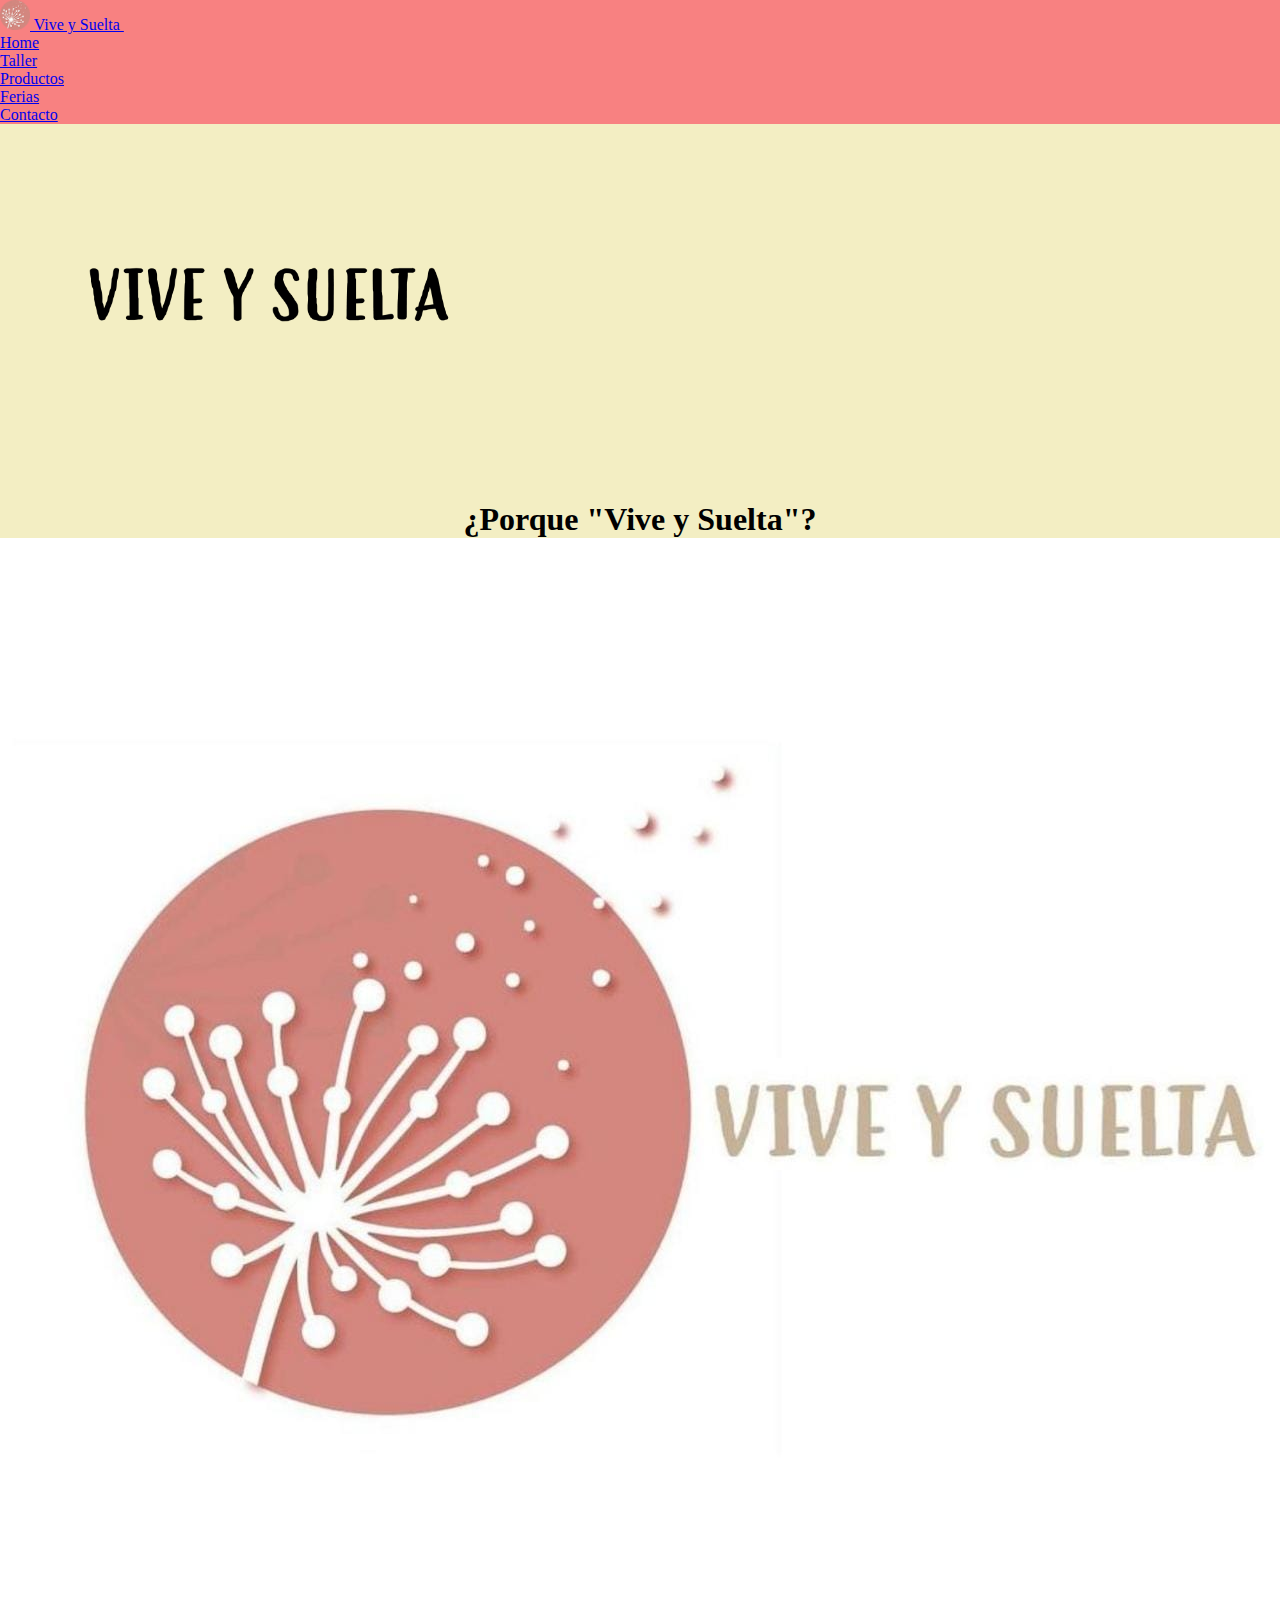
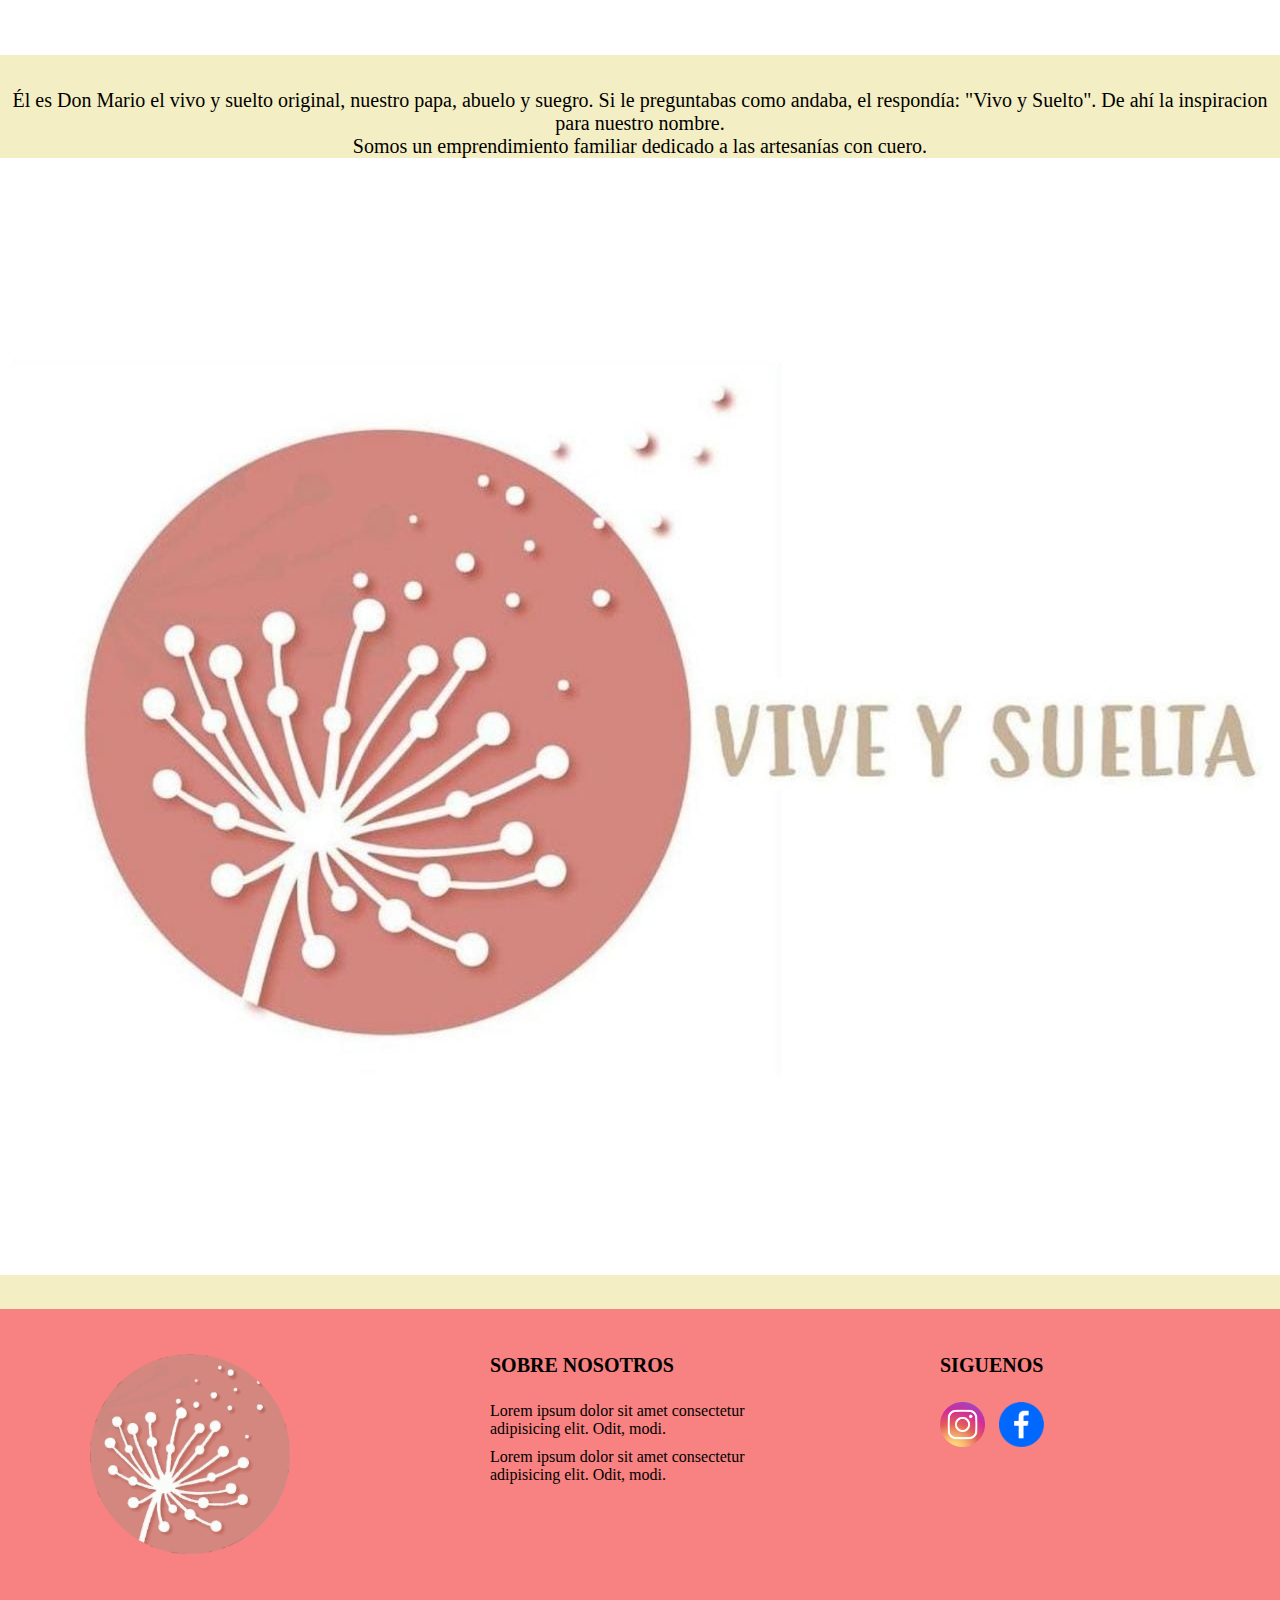
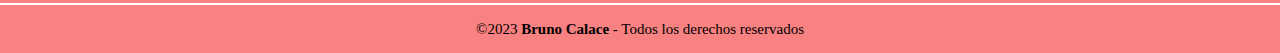
==== index.html @ e3f23373 "responsiveFerias mejorado" ====
<!DOCTYPE html>
<html lang="en">
  <head>
    <meta charset="UTF-8">
    <meta http-equiv="X-UA-Compatible" content="IE=edge">
    <meta name="viewport" content="width=device-width, initial-scale=1.0">
    <title>Vive y Suelta</title>
    <link rel="shortcut icon" href="./images/favicon.png" type="image/x-icon">
        
    <!-- CSS -->
    <link rel="stylesheet" href="./css/reset.css">
    <link rel="stylesheet" href="./css/style.css">
        
    <!-- BOOTSTRAP -->
    <link href="https://cdn.jsdelivr.net/npm/bootstrap@5.3.0-alpha1/dist/css/bootstrap.min.css" rel="stylesheet" integrity="sha384-GLhlTQ8iRABdZLl6O3oVMWSktQOp6b7In1Zl3/Jr59b6EGGoI1aFkw7cmDA6j6gD" crossorigin="anonymous">
        
    <!-- FONTS -->
    <link rel="preconnect" href="https://fonts.googleapis.com">
    <link rel="preconnect" href="https://fonts.gstatic.com" crossorigin>
    <link href="https://fonts.googleapis.com/css2?family=Lato&display=swap" rel="stylesheet">

    <link rel="preconnect" href="https://fonts.googleapis.com">
    <link rel="preconnect" href="https://fonts.gstatic.com" crossorigin>
    <link href="https://fonts.googleapis.com/css2?family=Lato&family=Merriweather:wght@300;400&display=swap" rel="stylesheet">
  </head>

   <body>
    <nav class="navbar navbar-expand-lg bg-propio">
      <div class="container-fluid">
        <a class="navbar-brand" href="./index.html">
          <img src="./images/favicon.png" width="30px" alt="Logo">
          Vive y Suelta
        </a>
        <button class="navbar-toggler" type="button" data-bs-toggle="collapse" data-bs-target="#navbarNav" aria-controls="navbarNav" aria-expanded="false" aria-label="Toggle navigation">
        <span class="navbar-toggler-icon"></span>
        </button>
        <div class="collapse navbar-collapse" id="navbarNav">
          <ul class="navbar-nav">
            <li class="nav-item">
              <a class="nav-link active" aria-current="page" href="./index.html">Home</a>
            </li>
            <li class="nav-item">
              <a class="nav-link" href="./pages/taller.html">Taller</a>
            </li>
            <li class="nav-item">
              <a class="nav-link" href="./pages/productos.html">Productos</a>
            </li>
            <li class="nav-item">
              <a class="nav-link" href="./pages/ferias.html">Ferias</a>
            </li>
            <li class="nav-item">
              <a class="nav-link" href="./pages/contacto.html">Contacto</a>
            </li>
          </ul>
        </div>
      </div>
    </nav>
    
    <img class="bannerLogo" src="./images/negro mayuscula-03.png" alt="Logo">

    <div class="container-fluid mt-3">
      <div class="row">
        <div class="col-lg-12 px-5">
          <h1>¿Porque "Vive y Suelta"?</h1>
        </div>
      </div>
    </div>

    <div class="container-fluid mt-3">
      <div class="row">
        <div class="col px-5">
          <img class="img-home" src="./images/logo.jfif" alt="Foto" width="100%">
        </div>
        <div class="col-lg-8 px-5">
          <p class="text-home">Él es Don Mario el vivo y suelto original, nuestro papa, abuelo y suegro. Si le preguntabas como andaba, el respondía: "Vivo y Suelto". De ahí la inspiracion para nuestro nombre.</p>
        </div>
      </div>
    </div>

    <div class="container-fluid mt-3">
      <div class="row">
        <div class="col-lg-8 px-5">
          <p class="text-home">Somos un emprendimiento familiar dedicado a las artesanías con cuero.</p>
        </div>  
        <div class="col px-5">
          <img class="img-home" src="./images/logo.jfif" alt="Foto" width="100%">
        </div>
      </div>
    </div>

    <footer class="siteFooter bg-propio">
        <div class="grupo1">
            <div class="box">
                <figure>
                    <a href="./index.html">
                        <img src="./images/favicon.png" alt="Logo de Vive y Suelta">
                    </a>
                </figure>
            </div>
            <div class="box">
                <h2>SOBRE NOSOTROS</h2>
                <p>Lorem ipsum dolor sit amet consectetur adipisicing elit. Odit, modi.</p>
                <p>Lorem ipsum dolor sit amet consectetur adipisicing elit. Odit, modi.</p>
            </div>
            <div class="box">
                <h2>SIGUENOS</h2>
                <div class="redes">
                    <a href="https://www.instagram.com/viveysuelta/" target="_blank"><img src="./images/insta.png" alt="instagram"></a>
                    <a href="https://www.facebook.com/viveysuelta" target="_blank"><img src="./images/face.png" alt="facebook"></a>
                </div>
            </div>
        </div>
        <div class="grupo2">
            <small>©2023 <b>Bruno Calace</b> - Todos los derechos reservados</small>
        </div>
    </footer>

    <script src="https://cdn.jsdelivr.net/npm/bootstrap@5.3.0-alpha1/dist/js/bootstrap.bundle.min.js" integrity="sha384-w76AqPfDkMBDXo30jS1Sgez6pr3x5MlQ1ZAGC+nuZB+EYdgRZgiwxhTBTkF7CXvN" crossorigin="anonymous"></script>    
  </body>
    
</html>
---- css/style.css ----
body {
    background-color: rgb(243,238,195) !important;
}

/*NAVBAR*/
.bg-propio {
    background-color: rgb(248,129,129);
}

/*FOOTER*/
.siteFooter {
    width: 100%;
}

.siteFooter .grupo1 {
    width: 100%;
    max-width: 1200px;
    margin: auto;
    display: grid;
    grid-template-columns: repeat(3, 1fr);
    grid-gap:150px;
    padding: 45px 0px;
}

.siteFooter .grupo1 .box figure {
    width: 100%;
    height: 100%;
    display: flex;
    justify-content: center;
    align-items: center;
}

.siteFooter .grupo1 .box figure img {
    width: 200px;
}

.siteFooter .grupo1 .box h2 {
    color: black;
    margin-bottom: 25px;
    font-size: 20px;
}

.siteFooter .grupo1 .box p {
    color: black;
    margin-bottom: 10px;
}

.siteFooter .grupo1 .redes a img {
    display: inline-block;
    text-decoration: none;
    width: 45px;
    height: 45px;
    line-height: 45px;
    margin-right: 10px;
}

.siteFooter .grupo2 {
    background-color: rgb(248,129,129);
    border-top: 2px solid white;
    padding: 15px 10px;
    text-align: center;
    color: black;
}

.siteFooter .grupo2 small{
    font-size: 15px;
}

/*Carousel*/
.carousel-inner {
    max-width: 100%;
    max-height: 500px;
}

/*HOME*/
.bannerLogo {
    width: 50%;
}

h1 {
    text-align: center;
}
.row {
    align-items: center;
}

.img-home {
    padding-bottom: 30px;
}

.text-home {
    text-align: center;
    font-size: 20px;
}

/*Taller*/
.container h2 {
    margin-top: 45px;
    text-align: center;
    text-decoration: underline;
}

.container p {
    font-size: 20px;
    margin-bottom: 45px;
}

/*Productos*/
.accordion-button {
    background-color: rgb(248,129,129) !important;
    width: 90% !important;
    margin: auto;
}

.accordion-item {
    background-color: rgb(243,238,195) !important;
}

.accordion-body .accordion-group  {
    width: 90%;
    max-width: 1200px;
    margin: auto;
    display: grid;
    grid-template-columns: repeat(3, 1fr);
}

.accordion-body .box figure {
    width: 100%;
    height: 100%;
    display: flex;
    justify-content: center;
    align-items: center;
}

.accordion-body .box figure img {
    width: 90%;
}

/*FERIAS*/

.siteFerias .feriasGroup  {
    width: 100%;
    max-width: 1200px;
    margin: auto;
    display: grid;
    grid-template-columns: repeat(3, 1fr);
}

.siteFerias .box figure {
    width: 100%;
}

.siteFerias .box figure ul li p {
    margin: auto;
}

.siteFerias .box figure ul li iframe {
    margin: auto;
}

.accordionFerias {
    width: 100%;
    margin: auto;
}

.feriasList {
    list-style: none;
}

.feriasGroup .box ul li p {
    text-align: center;
}

/*CONTACTO*/
.siteContacto {
    margin-top: 45px;
    margin-bottom: 45px;
    justify-content: center;
    align-items: center;
}

.form-control {
    border: 1px solid black !important;
}

.emailButton {
    padding: 5px 5px;
    border: 1px solid black;
    margin-top: 15px;
}

.contactoList {
    list-style: none;
    padding-right: 35px;
}

/*MEDIA QUERIES*/

@media screen and (max-width:992px) {
    .accordion-body .accordion-group {
        width: 90%;
        grid-template-columns: repeat(2, 1fr);
    }

    .accordion-body .accordion-group .box {
        margin: auto;
        width: 80%;
    }

    .siteFerias .feriasGroup{
        grid-template-columns: repeat(2, 1fr);
        width: 100%;
    }

    .siteFerias .feriasGroup .accordionFerias {
        margin: auto;
        width: 100%;
    }
}

@media screen and (max-width:768px){
    .siteFooter .grupo1 {
        width: 90%;
        grid-template-columns: repeat(1, 1fr);
    }

    .accordion-body .accordion-group .box {
        margin: auto;
        width: 80%;
    }

    .accordion-body .accordion-group {
        width: 90%;
        grid-template-columns: repeat(1, 1fr);
    }

    .siteFerias .feriasGroup {
        width: 100%;
        grid-template-columns: repeat(1, 1fr);
    }

    .siteFerias .feriasGroup .accordionFerias {
        width: 100%;
        margin: auto;
       
    }
}

@media screen and (max-width:576px){
    .siteFooter .grupo1 {
        width: 90%;
        grid-template-columns: repeat(1, 1fr);
    }

    .accordion-body .accordion-group .box {
        margin: auto;
        width: 80%;
    }

    .accordion-body .accordion-group {
        width: 90%;
        grid-template-columns: repeat(1, 1fr);
    }
    
    .siteFerias .feriasGroup {
        width: 100%;
        grid-template-columns: repeat(1, 1fr);
    }

    .siteFerias .feriasGroup .accordionFerias {
        margin: auto;
        width: 100%;
    }

    .feriasList iframe {
        width: 100%;
        margin: auto;
    }
}
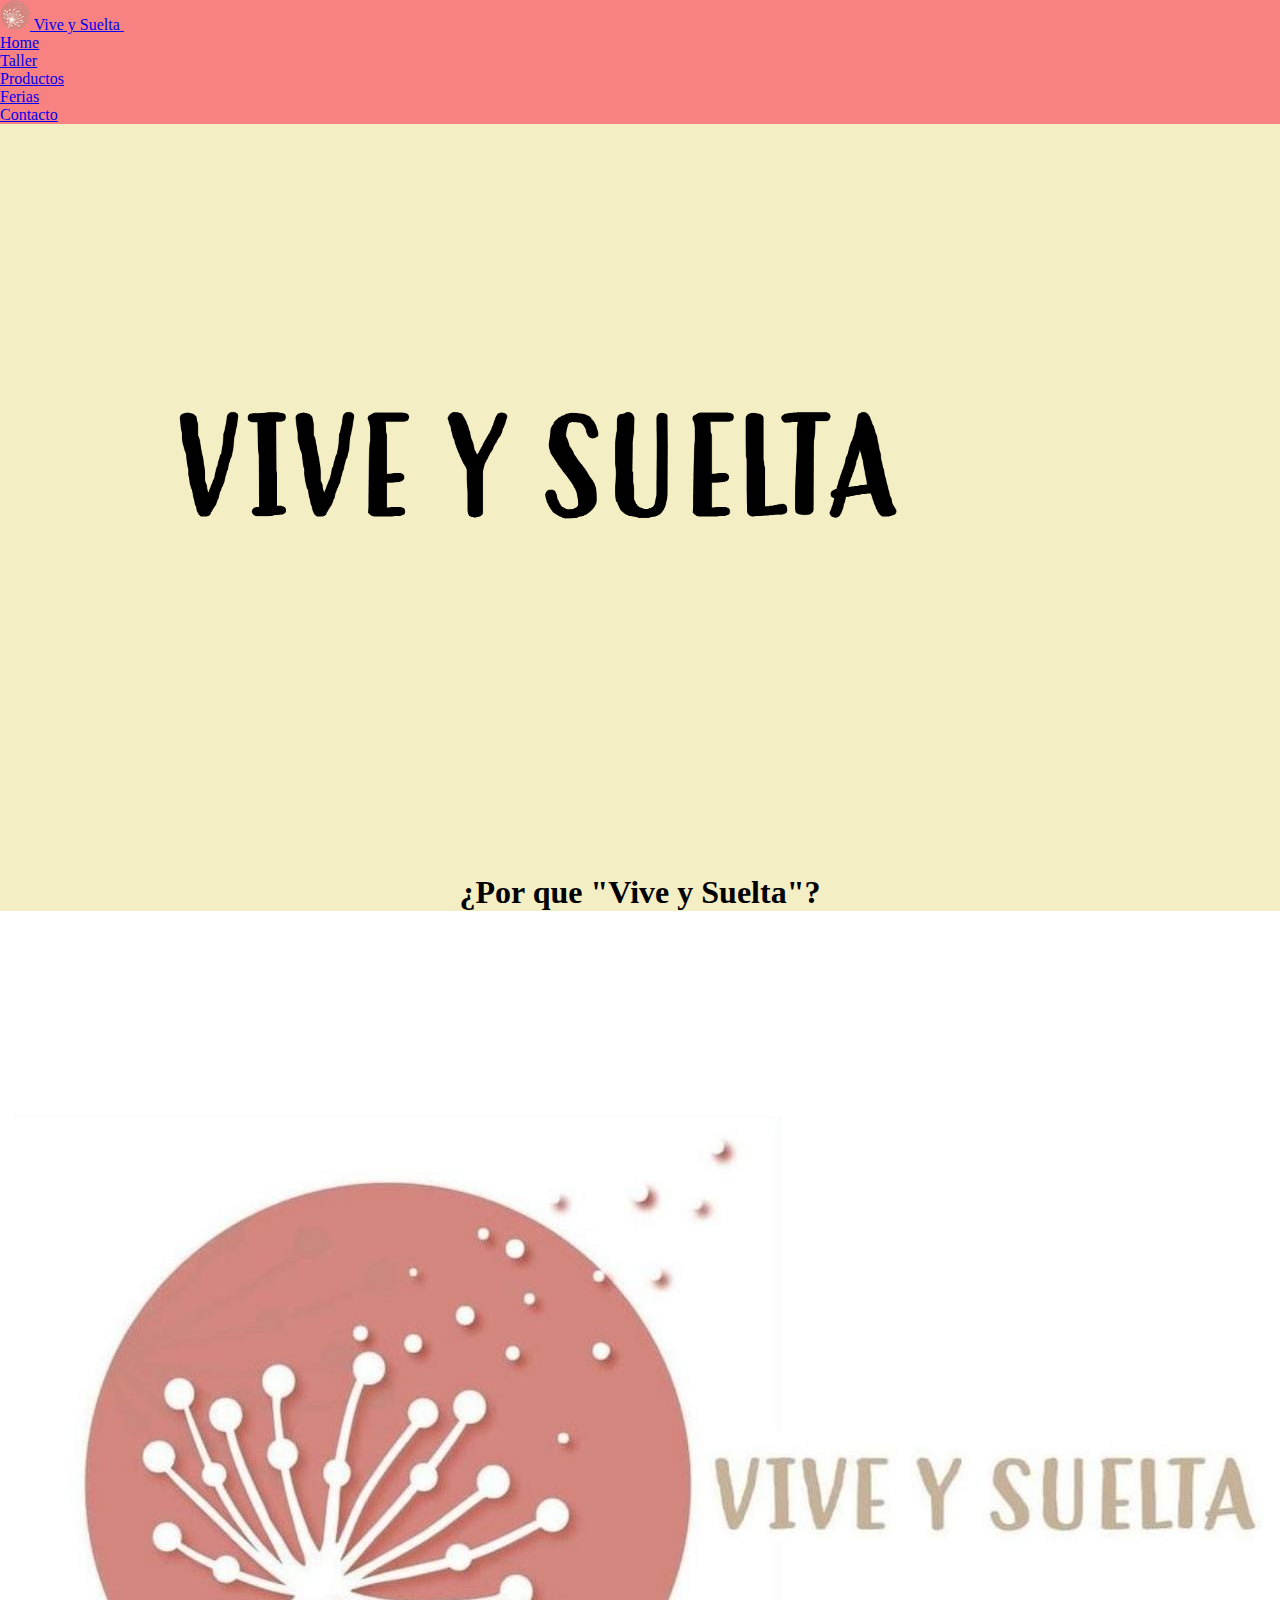
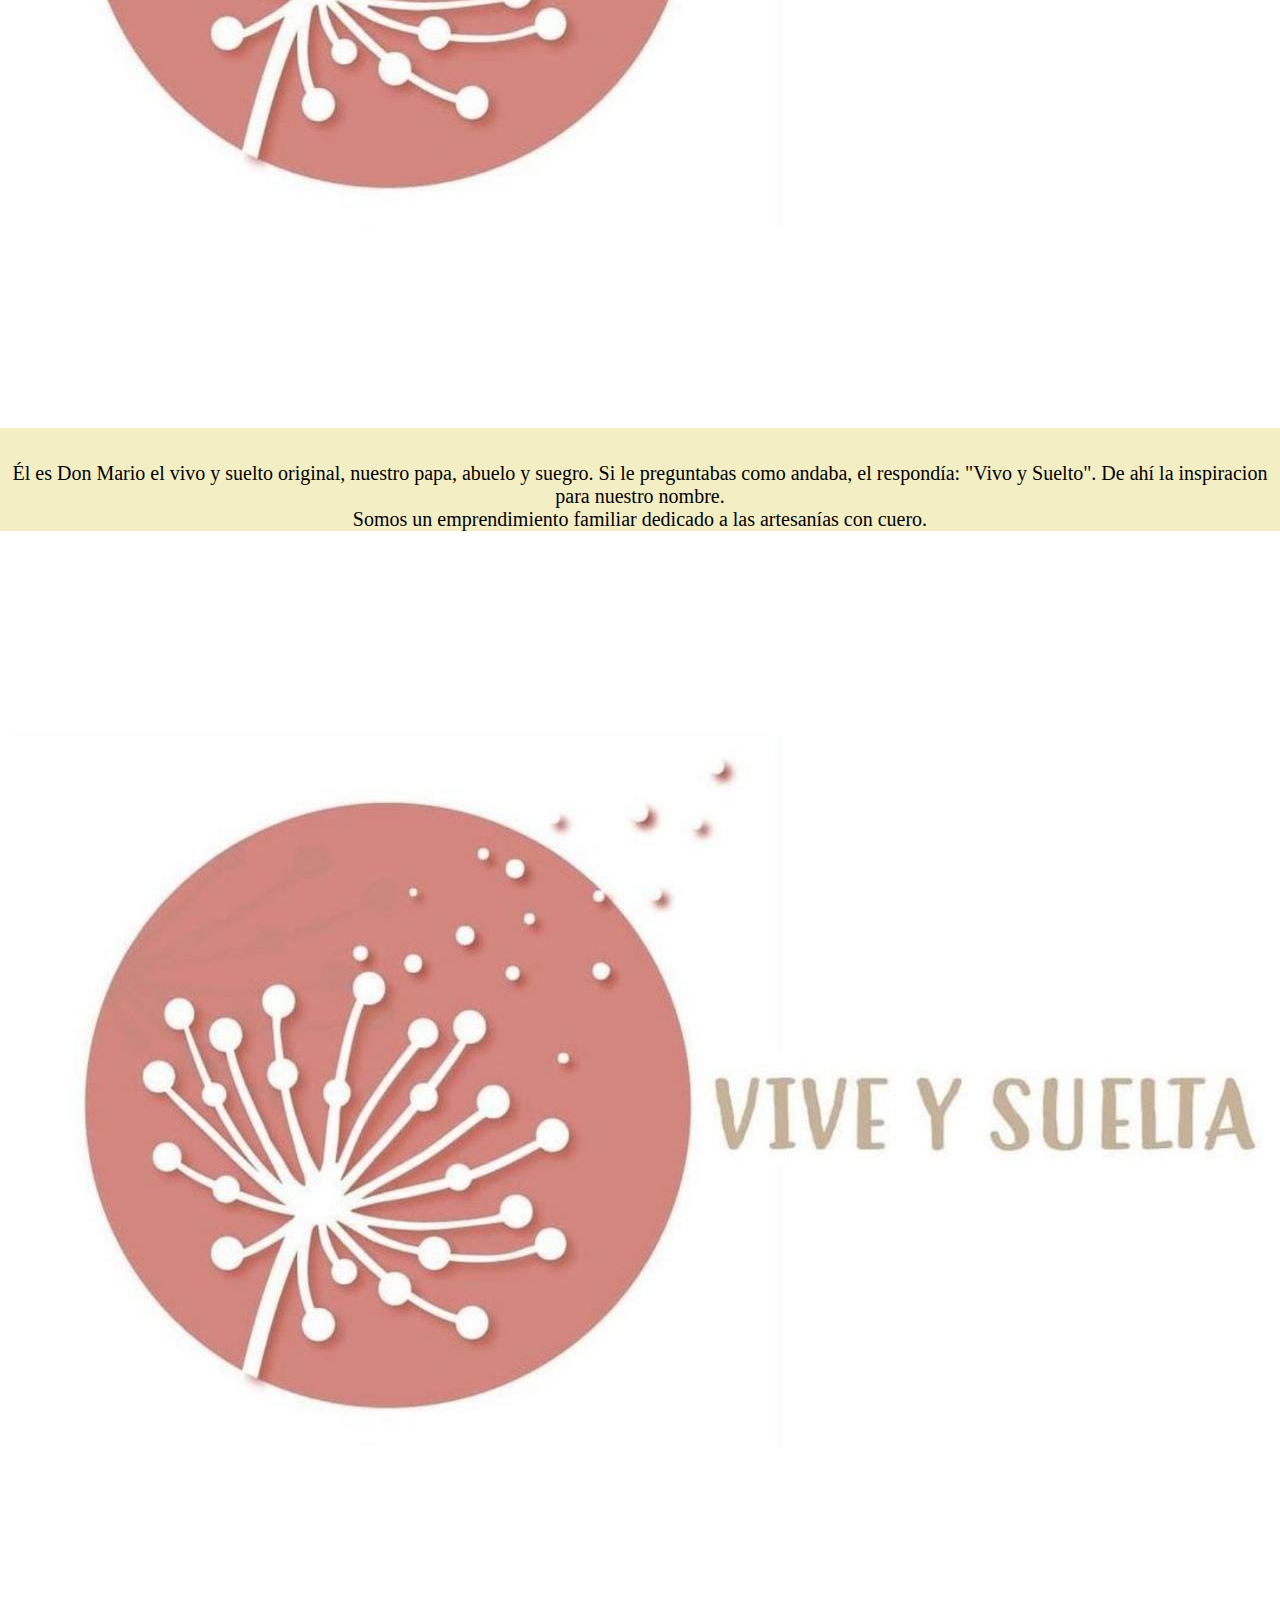
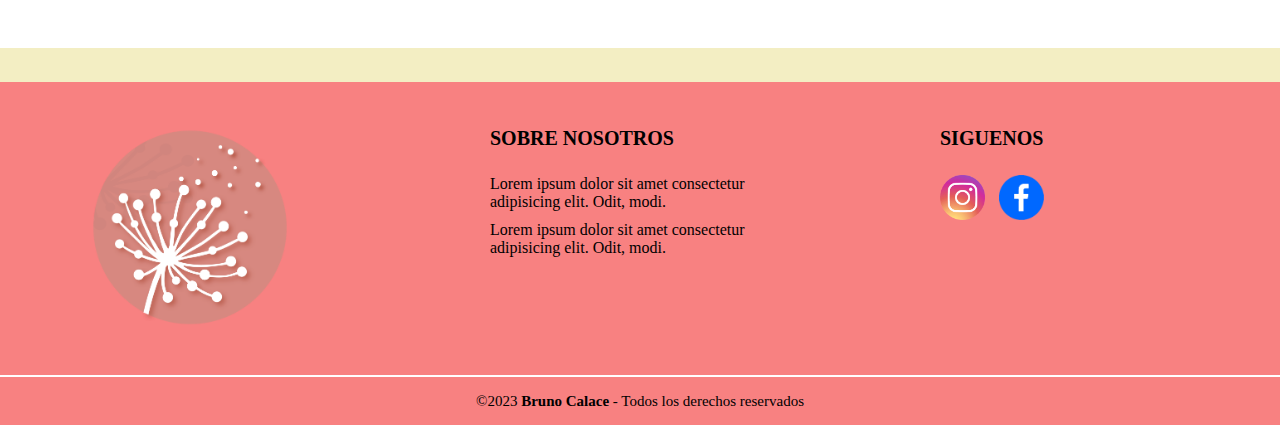
==== commit fee95036: "Pasaje a SASS" ====
--- a/index.html
+++ b/index.html
@@ -9,7 +9,7 @@
         
     <!-- CSS -->
     <link rel="stylesheet" href="./css/reset.css">
-    <link rel="stylesheet" href="./css/style.css">
+    <link rel="stylesheet" href="./sass/main.css">
         
     <!-- BOOTSTRAP -->
     <link href="https://cdn.jsdelivr.net/npm/bootstrap@5.3.0-alpha1/dist/css/bootstrap.min.css" rel="stylesheet" integrity="sha384-GLhlTQ8iRABdZLl6O3oVMWSktQOp6b7In1Zl3/Jr59b6EGGoI1aFkw7cmDA6j6gD" crossorigin="anonymous">
@@ -61,7 +61,7 @@
     <div class="container-fluid mt-3">
       <div class="row">
         <div class="col-lg-12 px-5">
-          <h1>¿Porque "Vive y Suelta"?</h1>
+          <h1>¿Por que "Vive y Suelta"?</h1>
         </div>
       </div>
     </div>
--- a/sass/main.css
+++ b/sass/main.css
@@ -0,0 +1,198 @@
+body {
+  background-color: rgb(243, 238, 195) !important;
+}
+
+/*NAVBAR*/
+.bg-propio {
+  background-color: rgb(248, 129, 129);
+}
+
+/*FOOTER*/
+.siteFooter {
+  width: 100%;
+}
+.siteFooter .grupo1 {
+  width: 100%;
+  max-width: 1200px;
+  margin: auto;
+  display: grid;
+  grid-template-columns: repeat(3, 1fr);
+  grid-gap: 150px;
+  padding: 45px 0px;
+}
+.siteFooter .grupo1 .box figure {
+  width: 100%;
+  height: 100%;
+  display: flex;
+  justify-content: center;
+  align-items: center;
+}
+.siteFooter .grupo1 .box figure img {
+  width: 200px;
+}
+.siteFooter .grupo1 .box h2 {
+  color: black;
+  margin-bottom: 25px;
+  font-size: 20px;
+}
+.siteFooter .grupo1 .box p {
+  color: black;
+  margin-bottom: 10px;
+}
+.siteFooter .grupo1 .redes a img {
+  display: inline-block;
+  text-decoration: none;
+  width: 45px;
+  height: 45px;
+  line-height: 45px;
+  margin-right: 10px;
+}
+.siteFooter .grupo2 {
+  background-color: rgb(248, 129, 129);
+  border-top: 2px solid white;
+  padding: 15px 10px;
+  text-align: center;
+  color: black;
+}
+.siteFooter .grupo2 small {
+  font-size: 15px;
+}
+
+/*Carousel*/
+.carousel-inner {
+  max-width: 100%;
+  max-height: 500px;
+}
+
+/*HOME*/
+.bannerLogo {
+  width: 100%;
+}
+
+h1 {
+  text-align: center;
+}
+
+.row {
+  align-items: center;
+}
+.row .img-home {
+  padding-bottom: 30px;
+}
+.row .text-home {
+  text-align: center;
+  font-size: 20px;
+}
+
+/*Taller*/
+.container h2 {
+  margin-top: 45px;
+  text-align: center;
+  text-decoration: underline;
+}
+.container p {
+  font-size: 20px;
+  margin-bottom: 45px;
+}
+
+/*Productos*/
+.accordion-item {
+  background-color: rgb(243, 238, 195) !important;
+}
+.accordion-item .accordion-header .accordion-button {
+  background-color: rgb(248, 129, 129) !important;
+  width: 90% !important;
+  margin: auto;
+}
+.accordion-item .accordion-body .accordion-group {
+  width: 90%;
+  height: auto;
+  padding: 10px;
+  display: flex;
+  gap: 20px;
+  margin: auto;
+  flex-flow: row wrap;
+  justify-content: center;
+  align-items: center;
+  align-content: center;
+}
+.accordion-item .accordion-body .flex-item img {
+  width: 100%;
+  height: auto;
+  max-width: 200px;
+  margin: auto;
+}
+
+/*FERIAS*/
+.siteFerias .feriasGroup {
+  width: 100%;
+  max-width: 1200px;
+  margin: auto;
+  display: grid;
+  grid-template-columns: repeat(3, 1fr);
+  justify-content: center;
+  align-content: center;
+  align-items: center;
+}
+.siteFerias .feriasGroup .feriasList {
+  list-style: none;
+}
+
+/*CONTACTO*/
+.siteContacto {
+  margin-top: 45px;
+  margin-bottom: 45px;
+  justify-content: center;
+  align-items: center;
+}
+.siteContacto .col-lg-6 .contactoRow .form-control {
+  border: 1px solid black !important;
+}
+.siteContacto .col-lg-6 .contactoRow .emailButton {
+  padding: 5px 5px;
+  border: 1px solid black;
+  margin-top: 15px;
+}
+.siteContacto .col-lg-6 ul .contactoList {
+  list-style: none;
+  padding-right: 35px;
+}
+
+/*MEDIA QUERIES*/
+@media screen and (max-width: 992px) {
+  .siteFerias .feriasGroup {
+    grid-template-columns: repeat(2, 1fr);
+    width: 100%;
+    justify-content: center;
+    align-content: center;
+    align-items: center;
+  }
+}
+@media screen and (max-width: 768px) {
+  .siteFooter .grupo1 {
+    width: 90%;
+    grid-template-columns: repeat(1, 1fr);
+  }
+  .siteFerias .feriasGroup {
+    width: 90%;
+    grid-template-columns: repeat(1, 1fr);
+    margin: auto;
+    justify-content: center;
+    align-content: center;
+    align-items: center;
+  }
+}
+@media screen and (max-width: 576px) {
+  .siteFooter .grupo1 {
+    width: 90%;
+    grid-template-columns: repeat(1, 1fr);
+  }
+  .siteFerias .feriasGroup {
+    width: 90%;
+    grid-template-columns: repeat(1, 1fr);
+    margin: auto;
+    justify-content: center;
+    align-content: center;
+    align-items: center;
+  }
+}/*# sourceMappingURL=main.css.map */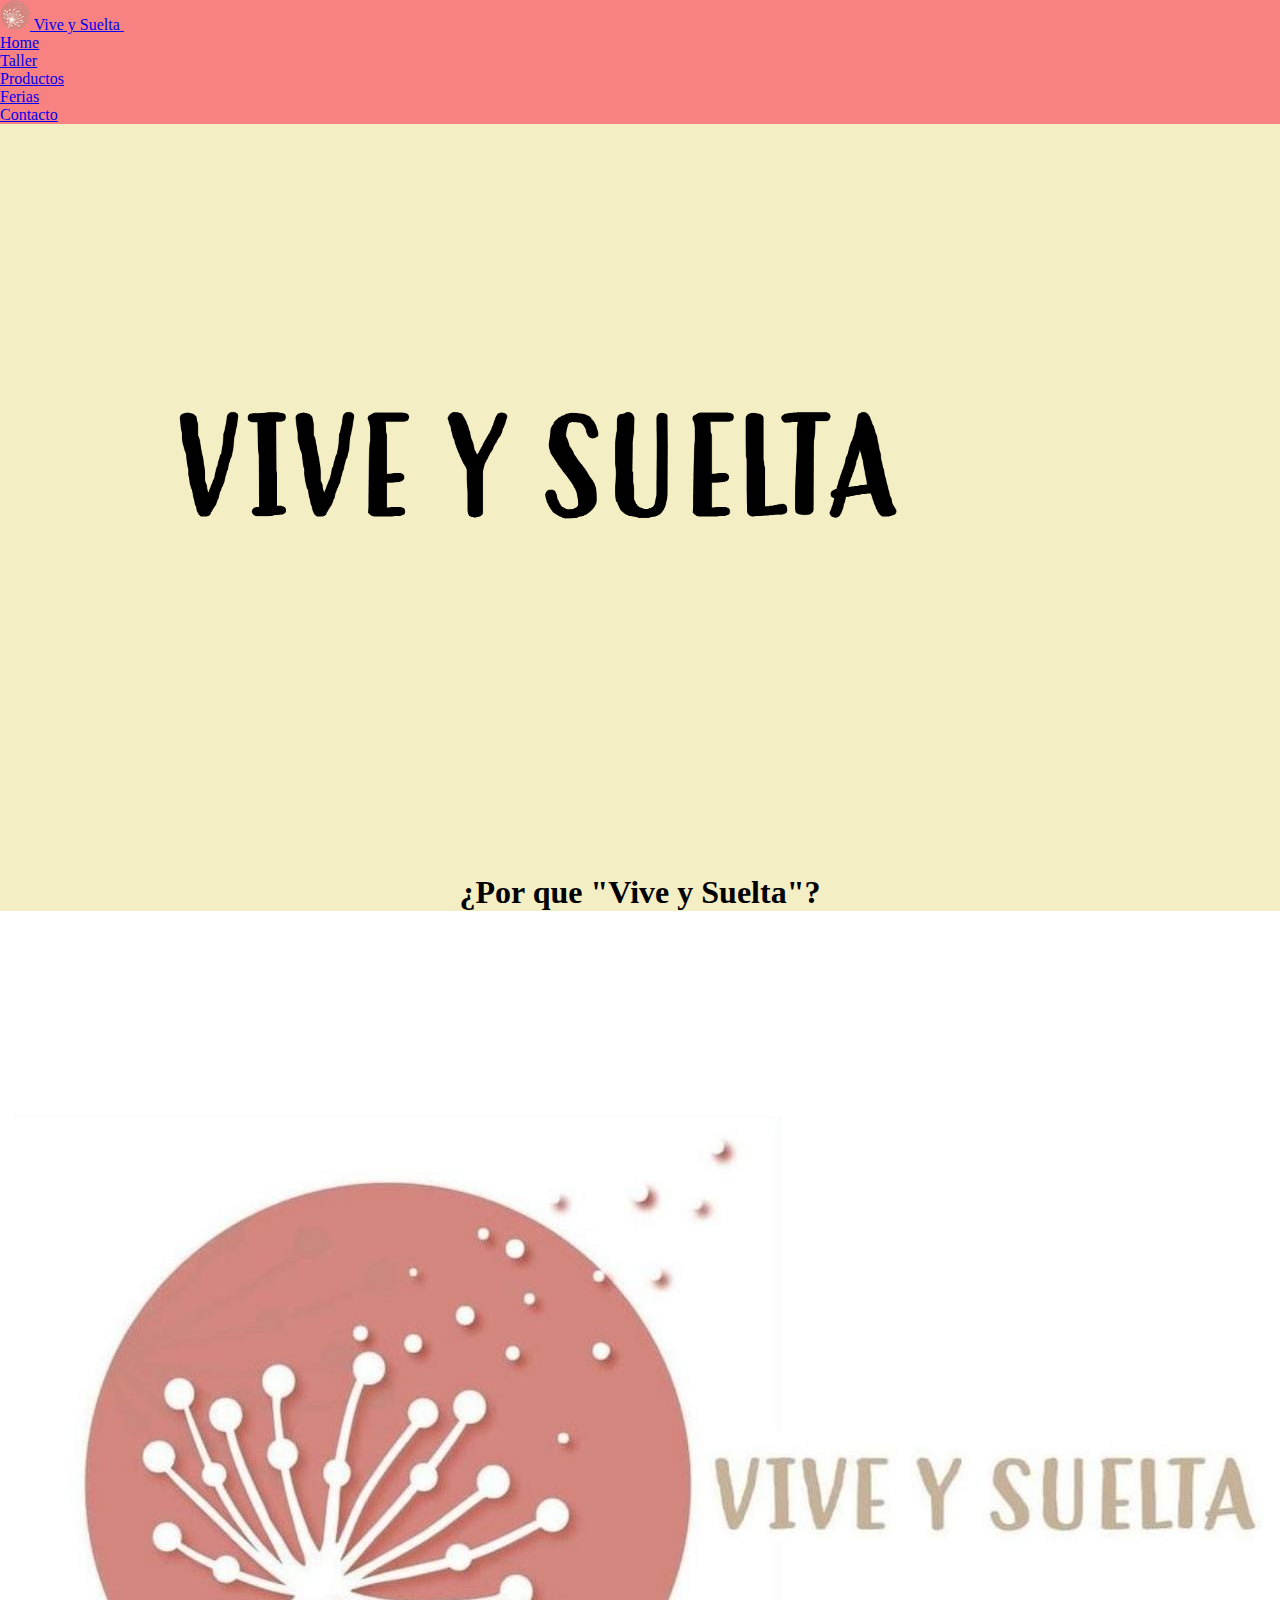
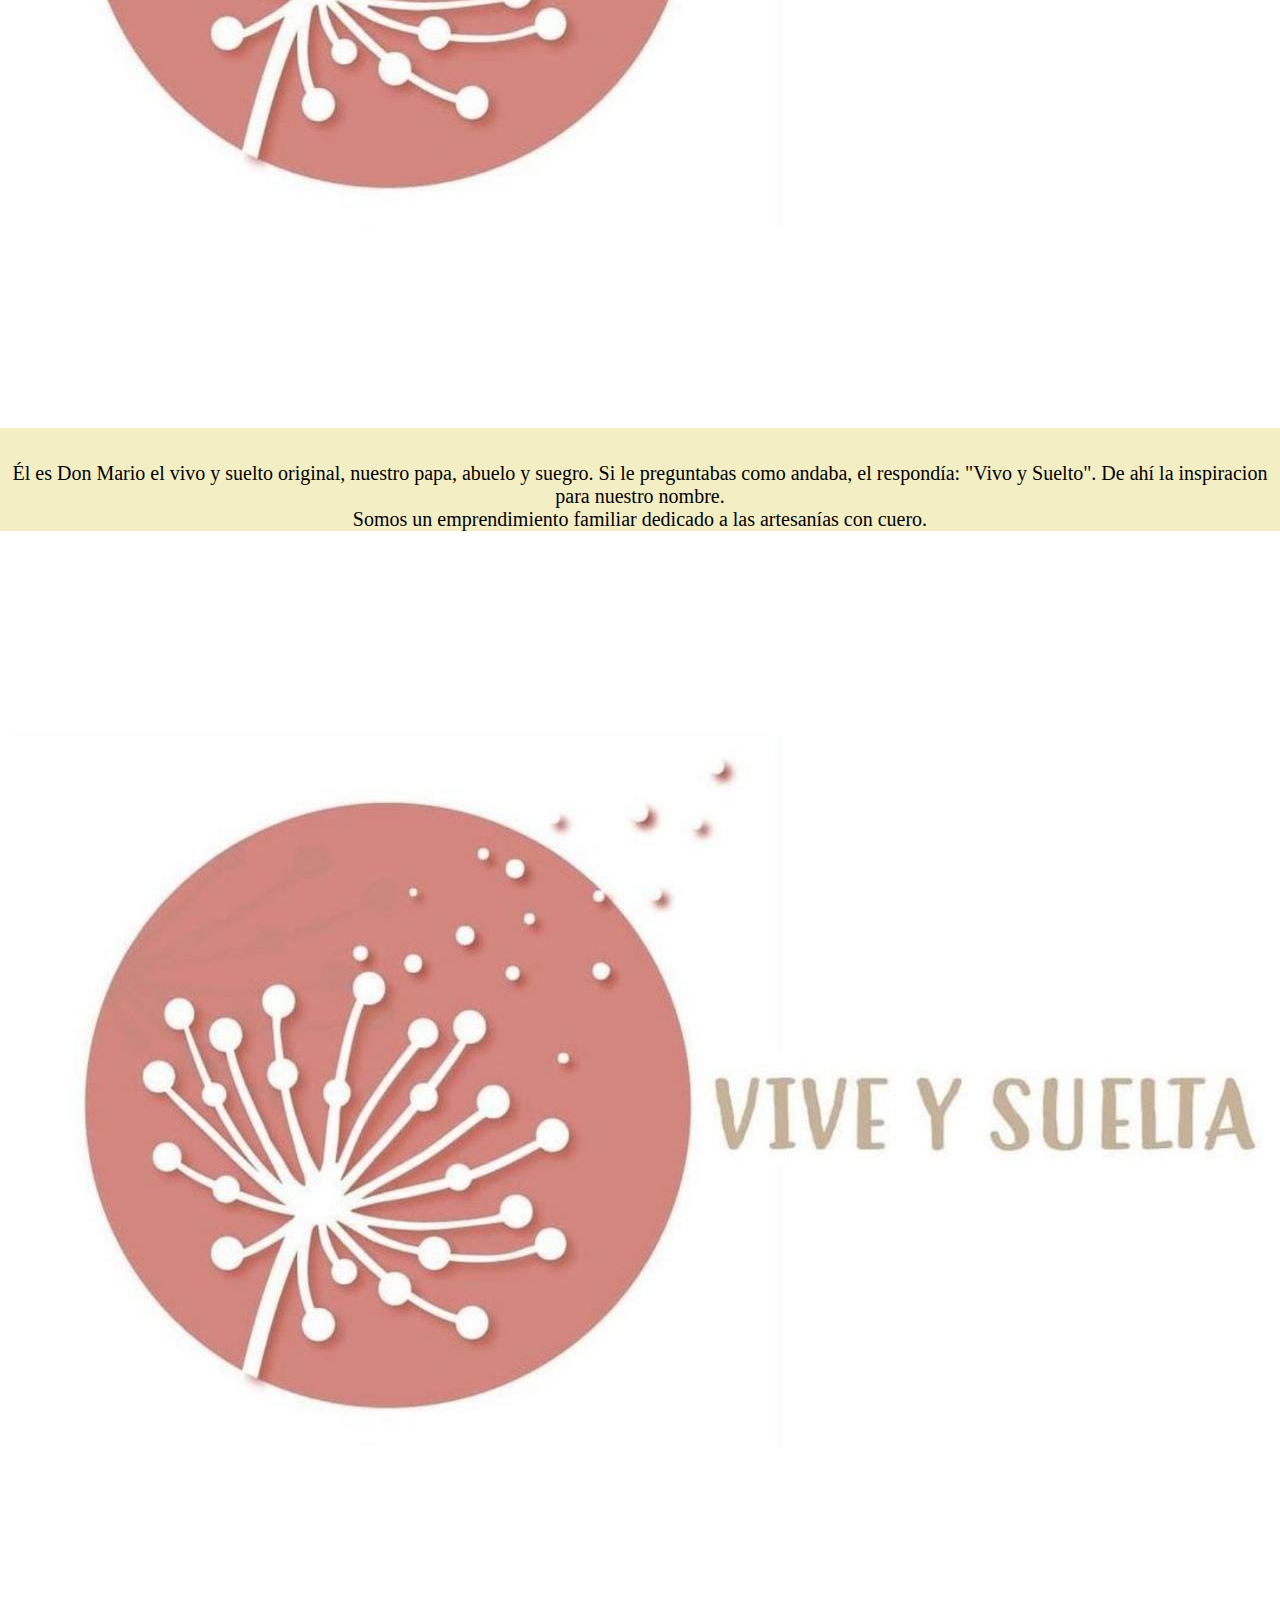
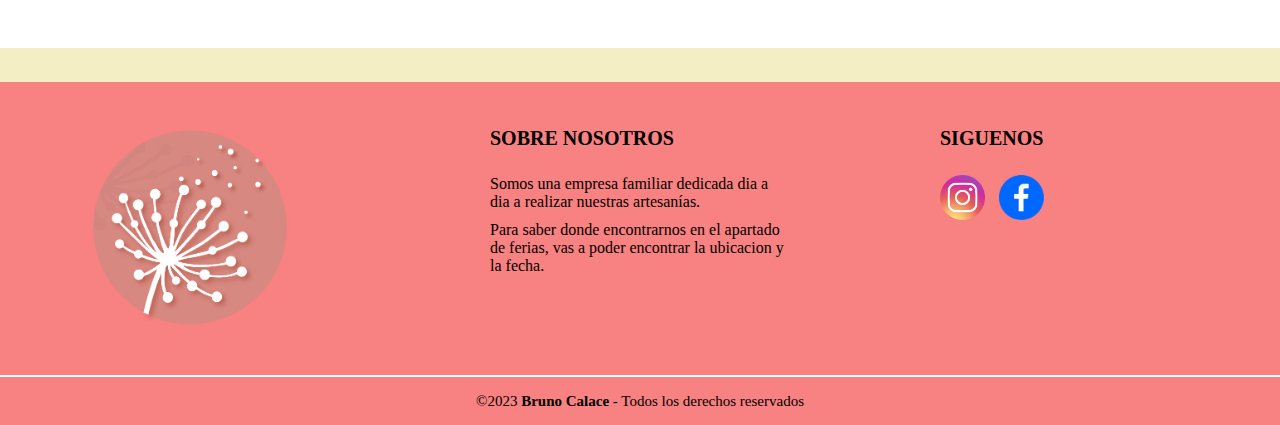
==== commit 7c855e37: "texto de muestra eliminado" ====
--- a/index.html
+++ b/index.html
@@ -99,8 +99,8 @@
             </div>
             <div class="box">
                 <h2>SOBRE NOSOTROS</h2>
-                <p>Lorem ipsum dolor sit amet consectetur adipisicing elit. Odit, modi.</p>
-                <p>Lorem ipsum dolor sit amet consectetur adipisicing elit. Odit, modi.</p>
+                <p>Somos una empresa familiar dedicada dia a dia a realizar nuestras artesanías.</p>
+                <p>Para saber donde encontrarnos en el apartado de ferias, vas a poder encontrar la ubicacion y la fecha.</p>
             </div>
             <div class="box">
                 <h2>SIGUENOS</h2>
--- a/sass/main.css
+++ b/sass/main.css
@@ -1,13 +1,7 @@
-body {
-  background-color: rgb(243, 238, 195) !important;
-}
-
-/*NAVBAR*/
 .bg-propio {
   background-color: rgb(248, 129, 129);
 }
 
-/*FOOTER*/
 .siteFooter {
   width: 100%;
 }
@@ -58,13 +52,6 @@
   font-size: 15px;
 }
 
-/*Carousel*/
-.carousel-inner {
-  max-width: 100%;
-  max-height: 500px;
-}
-
-/*HOME*/
 .bannerLogo {
   width: 100%;
 }
@@ -84,18 +71,6 @@
   font-size: 20px;
 }
 
-/*Taller*/
-.container h2 {
-  margin-top: 45px;
-  text-align: center;
-  text-decoration: underline;
-}
-.container p {
-  font-size: 20px;
-  margin-bottom: 45px;
-}
-
-/*Productos*/
 .accordion-item {
   background-color: rgb(243, 238, 195) !important;
 }
@@ -123,7 +98,6 @@
   margin: auto;
 }
 
-/*FERIAS*/
 .siteFerias .feriasGroup {
   width: 100%;
   max-width: 1200px;
@@ -138,27 +112,46 @@
   list-style: none;
 }
 
-/*CONTACTO*/
 .siteContacto {
   margin-top: 45px;
   margin-bottom: 45px;
   justify-content: center;
   align-items: center;
 }
-.siteContacto .col-lg-6 .contactoRow .form-control {
+.siteContacto .contactoRow .form-control {
   border: 1px solid black !important;
 }
-.siteContacto .col-lg-6 .contactoRow .emailButton {
+.siteContacto .contactoRow .emailButton {
   padding: 5px 5px;
   border: 1px solid black;
   margin-top: 15px;
 }
-.siteContacto .col-lg-6 ul .contactoList {
+.siteContacto ul .contactoList {
   list-style: none;
   padding-right: 35px;
 }
 
-/*MEDIA QUERIES*/
+.container h2 {
+  margin-top: 45px;
+  text-align: center;
+  text-decoration: underline;
+}
+.container p {
+  font-size: 20px;
+  margin-bottom: 45px;
+  text-align: center;
+}
+
+body {
+  background-color: rgb(243, 238, 195) !important;
+}
+
+/*Carousel*/
+.carousel-inner {
+  max-width: 100%;
+  max-height: 500px;
+}
+
 @media screen and (max-width: 992px) {
   .siteFerias .feriasGroup {
     grid-template-columns: repeat(2, 1fr);
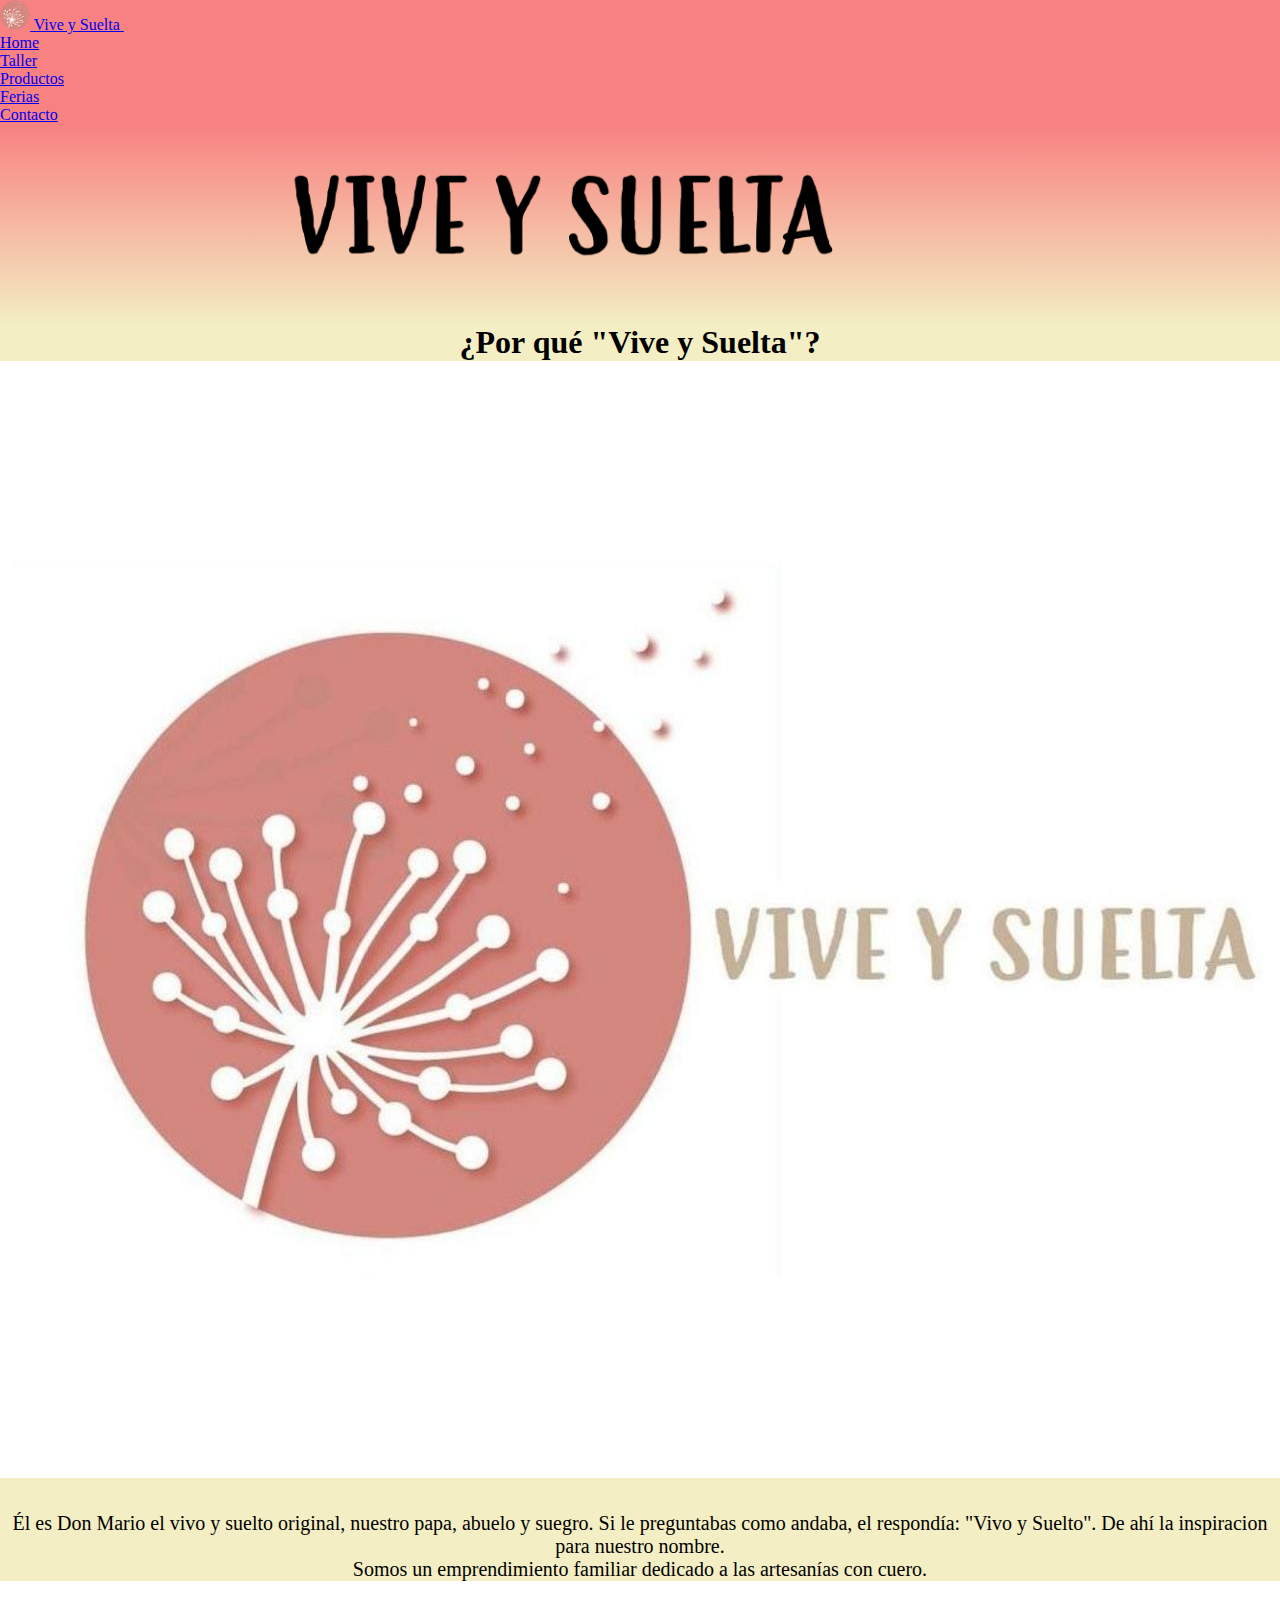
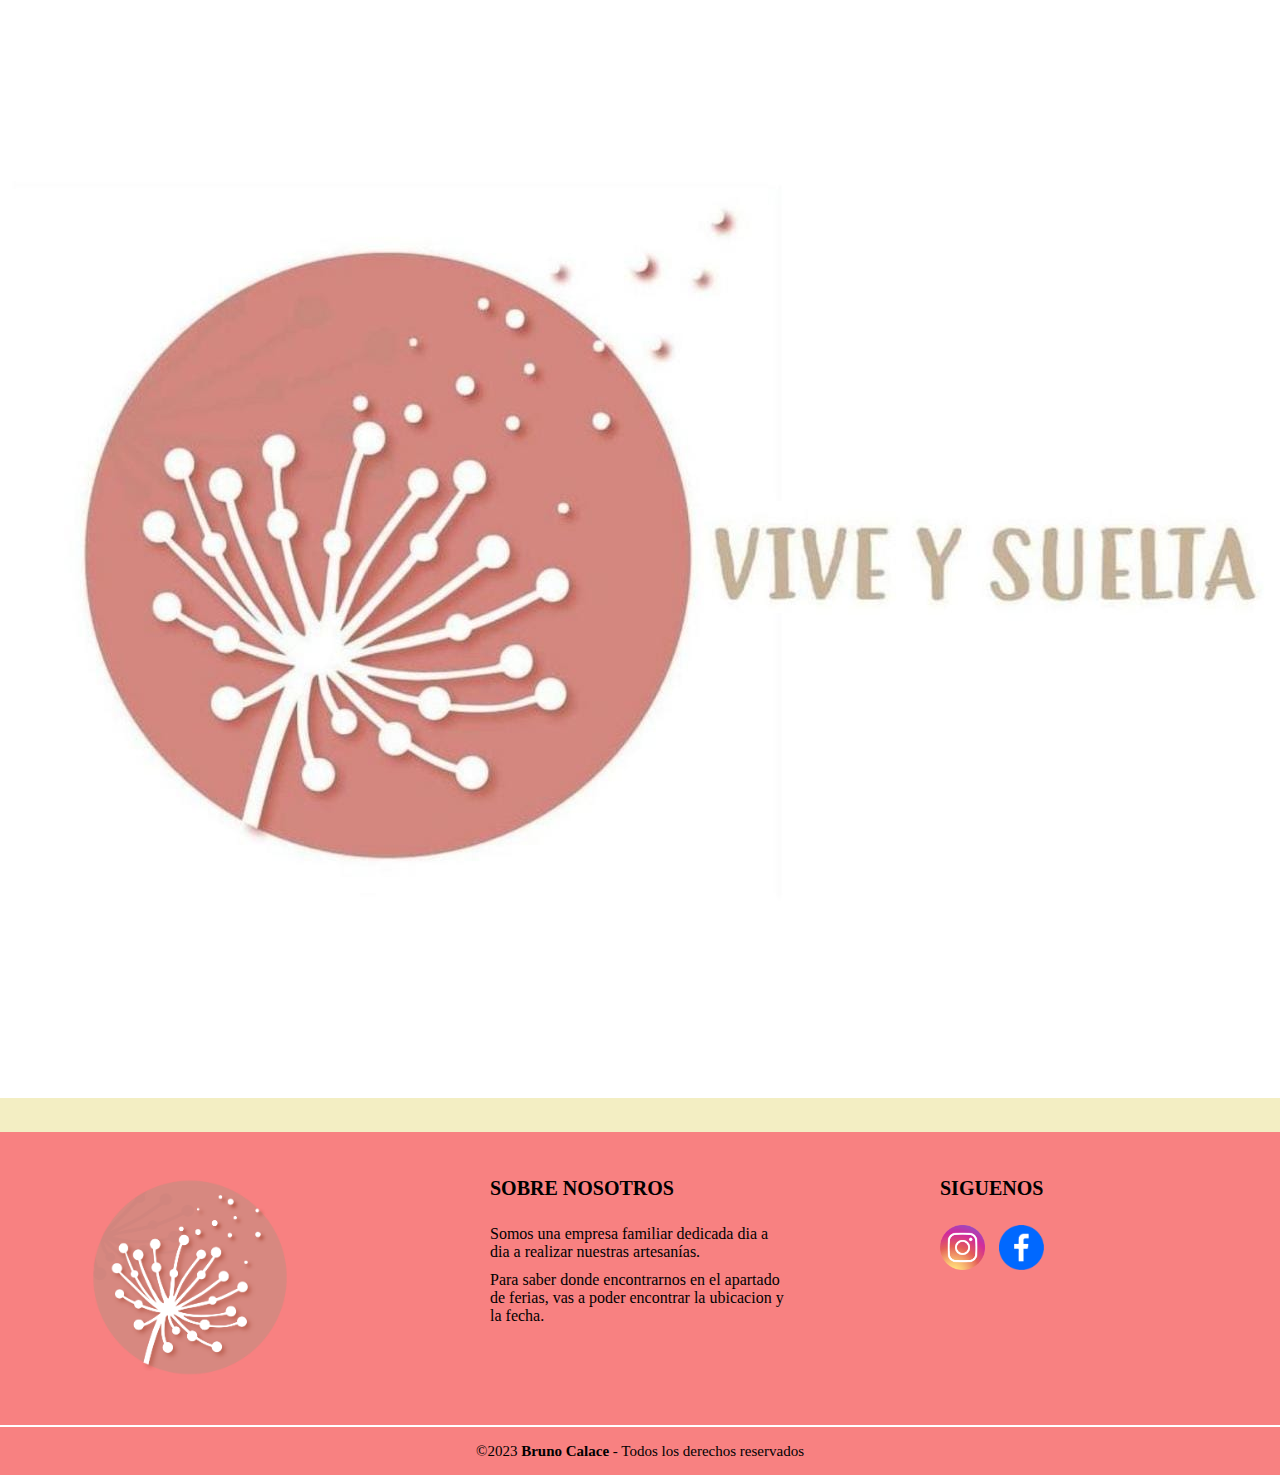
==== commit 40311c8b: "banner mod y transiciones (prod)" ====
--- a/index.html
+++ b/index.html
@@ -56,12 +56,15 @@
       </div>
     </nav>
     
-    <img class="bannerLogo" src="./images/negro mayuscula-03.png" alt="Logo">
+    <div class="boxBanner">
+      <img class="bannerLogo" src="./images/negro mayuscula-03.png" alt="Logo">
+    </div>
+    
 
     <div class="container-fluid mt-3">
       <div class="row">
         <div class="col-lg-12 px-5">
-          <h1>¿Por que "Vive y Suelta"?</h1>
+          <h1>¿Por qué "Vive y Suelta"?</h1>
         </div>
       </div>
     </div>
--- a/sass/main.css
+++ b/sass/main.css
@@ -52,8 +52,20 @@
   font-size: 15px;
 }
 
-.bannerLogo {
-  width: 100%;
+.boxBanner {
+  width: 100%;
+  height: 200px;
+  display: flex;
+  margin: auto;
+  justify-content: center;
+  align-items: center;
+  align-content: center;
+  background: linear-gradient(rgb(248, 129, 129), rgb(243, 238, 195));
+}
+.boxBanner img {
+  width: 75%;
+  height: auto;
+  padding-top: 30px;
 }
 
 h1 {
@@ -96,6 +108,22 @@
   height: auto;
   max-width: 200px;
   margin: auto;
+}
+.accordion-item .accordion-body .flex-item:hover {
+  transform: scale(1.5);
+  transition: all 1s;
+  margin: 100px 50px;
+}
+
+.boxFerias {
+  display: flex;
+  justify-content: center;
+  align-content: center;
+  align-items: center;
+  background: linear-gradient(rgb(248, 129, 129), rgb(243, 238, 195));
+}
+.boxFerias img {
+  width: 95%;
 }
 
 .siteFerias .feriasGroup {
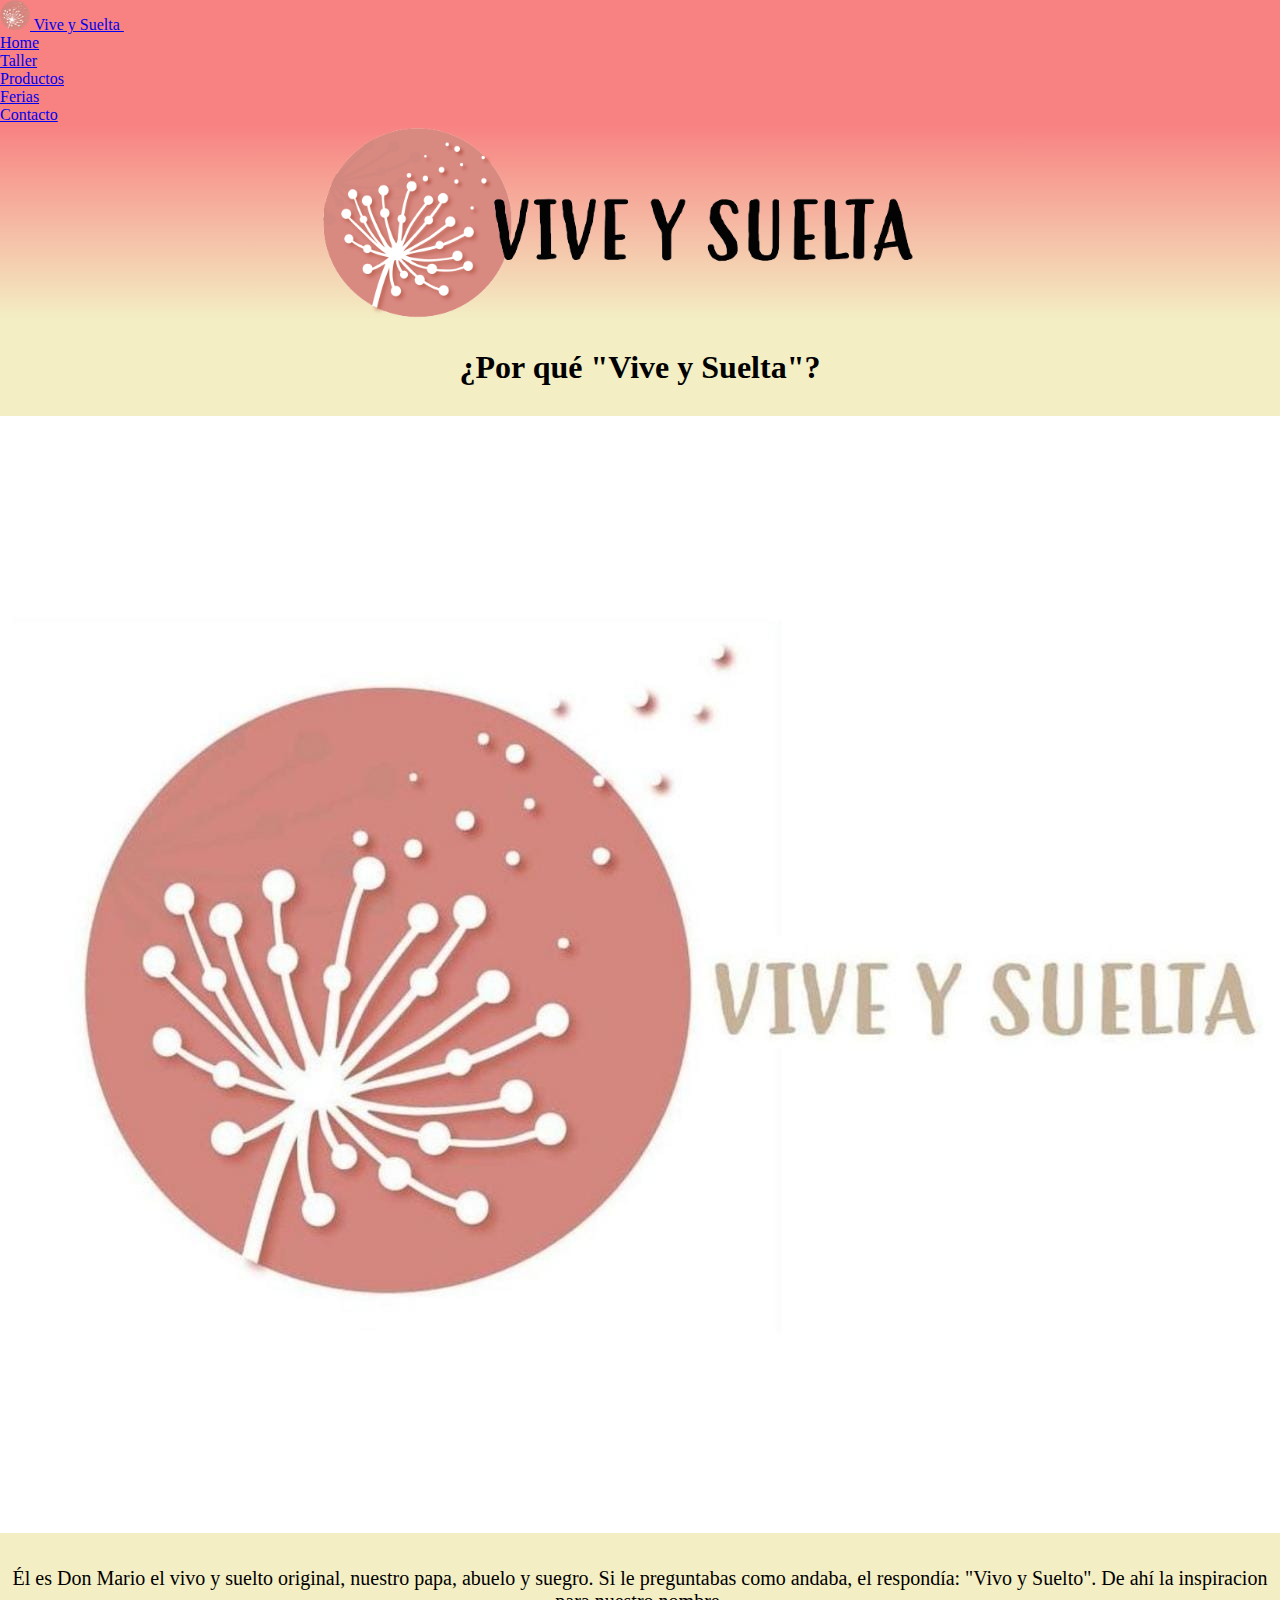
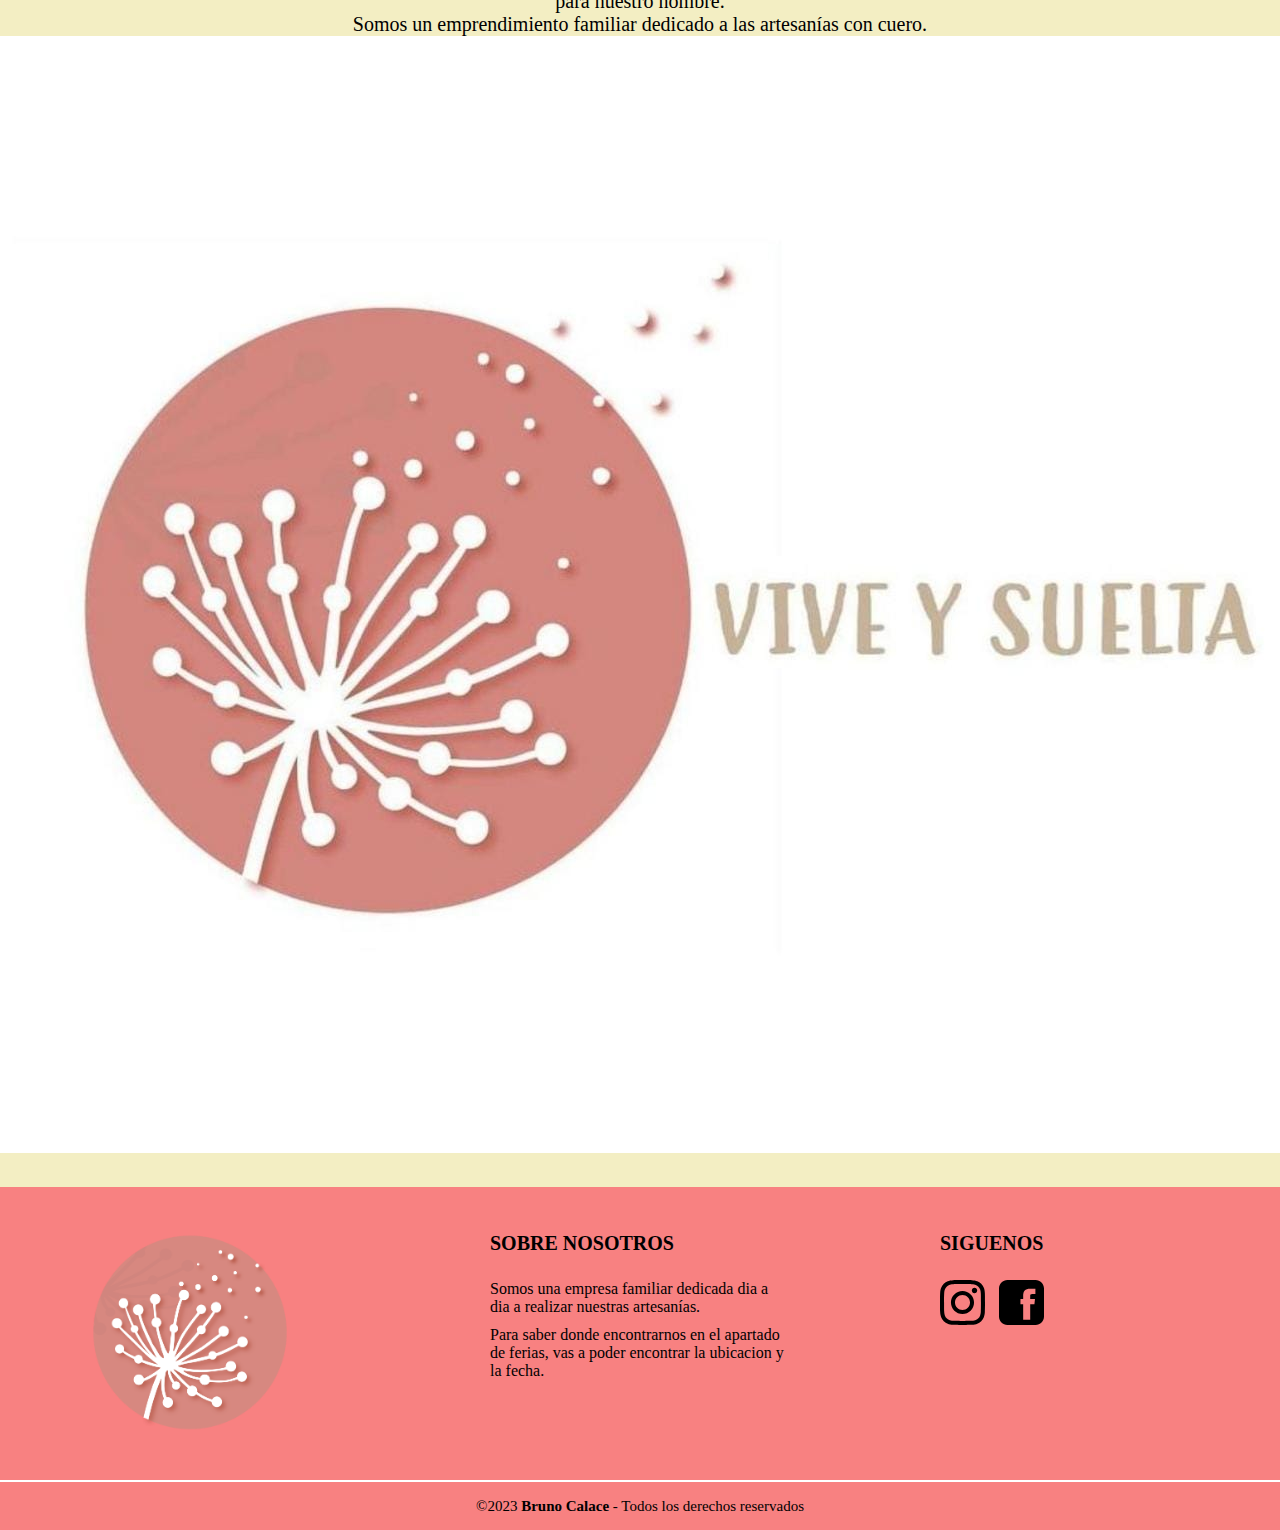
==== commit f5f5f58d: "proyectoCoderCalace3" ====
--- a/index.html
+++ b/index.html
@@ -4,7 +4,11 @@
     <meta charset="UTF-8">
     <meta http-equiv="X-UA-Compatible" content="IE=edge">
     <meta name="viewport" content="width=device-width, initial-scale=1.0">
-    <title>Vive y Suelta</title>
+    
+    <!-- SEO -->
+    <title>Vive y Suelta | Home</title>
+    <meta name="description" content="Vive y suelta es un emprendimiento familiar enfocado en brindarte las mejores artesanías hechas en cuero.">
+    <meta name="keyword" content="artesanías, cuero, emprendimiento, ferias">
     <link rel="shortcut icon" href="./images/favicon.png" type="image/x-icon">
         
     <!-- CSS -->
@@ -57,7 +61,7 @@
     </nav>
     
     <div class="boxBanner">
-      <img class="bannerLogo" src="./images/negro mayuscula-03.png" alt="Logo">
+      <img src="./images/bannerLogo.png" alt="Logo">
     </div>
     
 
@@ -108,8 +112,8 @@
             <div class="box">
                 <h2>SIGUENOS</h2>
                 <div class="redes">
-                    <a href="https://www.instagram.com/viveysuelta/" target="_blank"><img src="./images/insta.png" alt="instagram"></a>
-                    <a href="https://www.facebook.com/viveysuelta" target="_blank"><img src="./images/face.png" alt="facebook"></a>
+                    <a href="https://www.instagram.com/viveysuelta/" target="_blank"><svg xmlns="http://www.w3.org/2000/svg" viewBox="0 0 2476 2476"><path d="M825.4 1238c0-227.9 184.7-412.7 412.6-412.7 227.9 0 412.7 184.8 412.7 412.7 0 227.9-184.8 412.7-412.7 412.7-227.9 0-412.6-184.8-412.6-412.7m-223.1 0c0 351.1 284.6 635.7 635.7 635.7s635.7-284.6 635.7-635.7-284.6-635.7-635.7-635.7S602.3 886.9 602.3 1238m1148-660.9c0 82 66.5 148.6 148.6 148.6 82 0 148.6-66.6 148.6-148.6s-66.5-148.5-148.6-148.5-148.6 66.5-148.6 148.5M737.8 2245.7c-120.7-5.5-186.3-25.6-229.9-42.6-57.8-22.5-99-49.3-142.4-92.6-43.3-43.3-70.2-84.5-92.6-142.3-17-43.6-37.1-109.2-42.6-229.9-6-130.5-7.2-169.7-7.2-500.3s1.3-369.7 7.2-500.3c5.5-120.7 25.7-186.2 42.6-229.9 22.5-57.8 49.3-99 92.6-142.4 43.3-43.3 84.5-70.2 142.4-92.6 43.6-17 109.2-37.1 229.9-42.6 130.5-6 169.7-7.2 500.2-7.2 330.6 0 369.7 1.3 500.3 7.2 120.7 5.5 186.2 25.7 229.9 42.6 57.8 22.4 99 49.3 142.4 92.6 43.3 43.3 70.1 84.6 92.6 142.4 17 43.6 37.1 109.2 42.6 229.9 6 130.6 7.2 169.7 7.2 500.3 0 330.5-1.2 369.7-7.2 500.3-5.5 120.7-25.7 186.3-42.6 229.9-22.5 57.8-49.3 99-92.6 142.3-43.3 43.3-84.6 70.1-142.4 92.6-43.6 17-109.2 37.1-229.9 42.6-130.5 6-169.7 7.2-500.3 7.2-330.5 0-369.7-1.2-500.2-7.2M727.6 7.5c-131.8 6-221.8 26.9-300.5 57.5-81.4 31.6-150.4 74-219.3 142.8C139 276.6 96.6 345.6 65 427.1 34.4 505.8 13.5 595.8 7.5 727.6 1.4 859.6 0 901.8 0 1238s1.4 378.4 7.5 510.4c6 131.8 26.9 221.8 57.5 300.5 31.6 81.4 73.9 150.5 142.8 219.3 68.8 68.8 137.8 111.1 219.3 142.8 78.8 30.6 168.7 51.5 300.5 57.5 132.1 6 174.2 7.5 510.4 7.5 336.3 0 378.4-1.4 510.4-7.5 131.8-6 221.8-26.9 300.5-57.5 81.4-31.7 150.4-74 219.3-142.8 68.8-68.8 111.1-137.9 142.8-219.3 30.6-78.7 51.6-168.7 57.5-300.5 6-132.1 7.4-174.2 7.4-510.4s-1.4-378.4-7.4-510.4c-6-131.8-26.9-221.8-57.5-300.5-31.7-81.4-74-150.4-142.8-219.3C2199.4 139 2130.3 96.6 2049 65c-78.8-30.6-168.8-51.6-300.5-57.5-132-6-174.2-7.5-510.4-7.5-336.3 0-378.4 1.4-510.5 7.5"/></svg></a>
+                    <a href="https://www.facebook.com/viveysuelta" target="_blank"><svg clip-rule="evenodd" fill-rule="evenodd" image-rendering="optimizeQuality" shape-rendering="geometricPrecision" text-rendering="geometricPrecision" viewBox="0 0 7600 7600" xmlns="http://www.w3.org/2000/svg"><path d="M6175 0H1425C638 0 0 638 0 1425v4750c0 787 638 1425 1425 1425h4750c787 0 1425-638 1425-1425V1425C7600 638 6962 0 6175 0zm-193 4093h-711v2632H4083V4093h-461v-887h461v-565c0-740 308-1180 1180-1180h884v883h-514c-340 0-362 127-362 363l-1 498h808l-97 887z"/></svg></a>
                 </div>
             </div>
         </div>
--- a/sass/main.css
+++ b/sass/main.css
@@ -33,7 +33,7 @@
   color: black;
   margin-bottom: 10px;
 }
-.siteFooter .grupo1 .redes a img {
+.siteFooter .grupo1 .redes a svg {
   display: inline-block;
   text-decoration: none;
   width: 45px;
@@ -54,7 +54,7 @@
 
 .boxBanner {
   width: 100%;
-  height: 200px;
+  height: auto;
   display: flex;
   margin: auto;
   justify-content: center;
@@ -63,12 +63,11 @@
   background: linear-gradient(rgb(248, 129, 129), rgb(243, 238, 195));
 }
 .boxBanner img {
-  width: 75%;
-  height: auto;
-  padding-top: 30px;
+  width: 50%;
 }
 
 h1 {
+  padding: 30px 0;
   text-align: center;
 }
 
@@ -81,6 +80,19 @@
 .row .text-home {
   text-align: center;
   font-size: 20px;
+}
+
+.boxBannerp {
+  width: 100%;
+  height: auto;
+  display: flex;
+  margin: auto;
+  justify-content: center;
+  align-items: center;
+  align-content: center;
+}
+.boxBannerp img {
+  width: 100%;
 }
 
 .accordion-item {
@@ -120,10 +132,9 @@
   justify-content: center;
   align-content: center;
   align-items: center;
-  background: linear-gradient(rgb(248, 129, 129), rgb(243, 238, 195));
 }
 .boxFerias img {
-  width: 95%;
+  width: 100%;
 }
 
 .siteFerias .feriasGroup {
@@ -158,6 +169,14 @@
   list-style: none;
   padding-right: 35px;
 }
+.siteContacto ul .contactoList a {
+  text-decoration: none;
+  color: black;
+}
+
+.carousel .carousel-inner .carousel-item {
+  margin: auto;
+}
 
 .container h2 {
   margin-top: 45px;
@@ -172,12 +191,6 @@
 
 body {
   background-color: rgb(243, 238, 195) !important;
-}
-
-/*Carousel*/
-.carousel-inner {
-  max-width: 100%;
-  max-height: 500px;
 }
 
 @media screen and (max-width: 992px) {
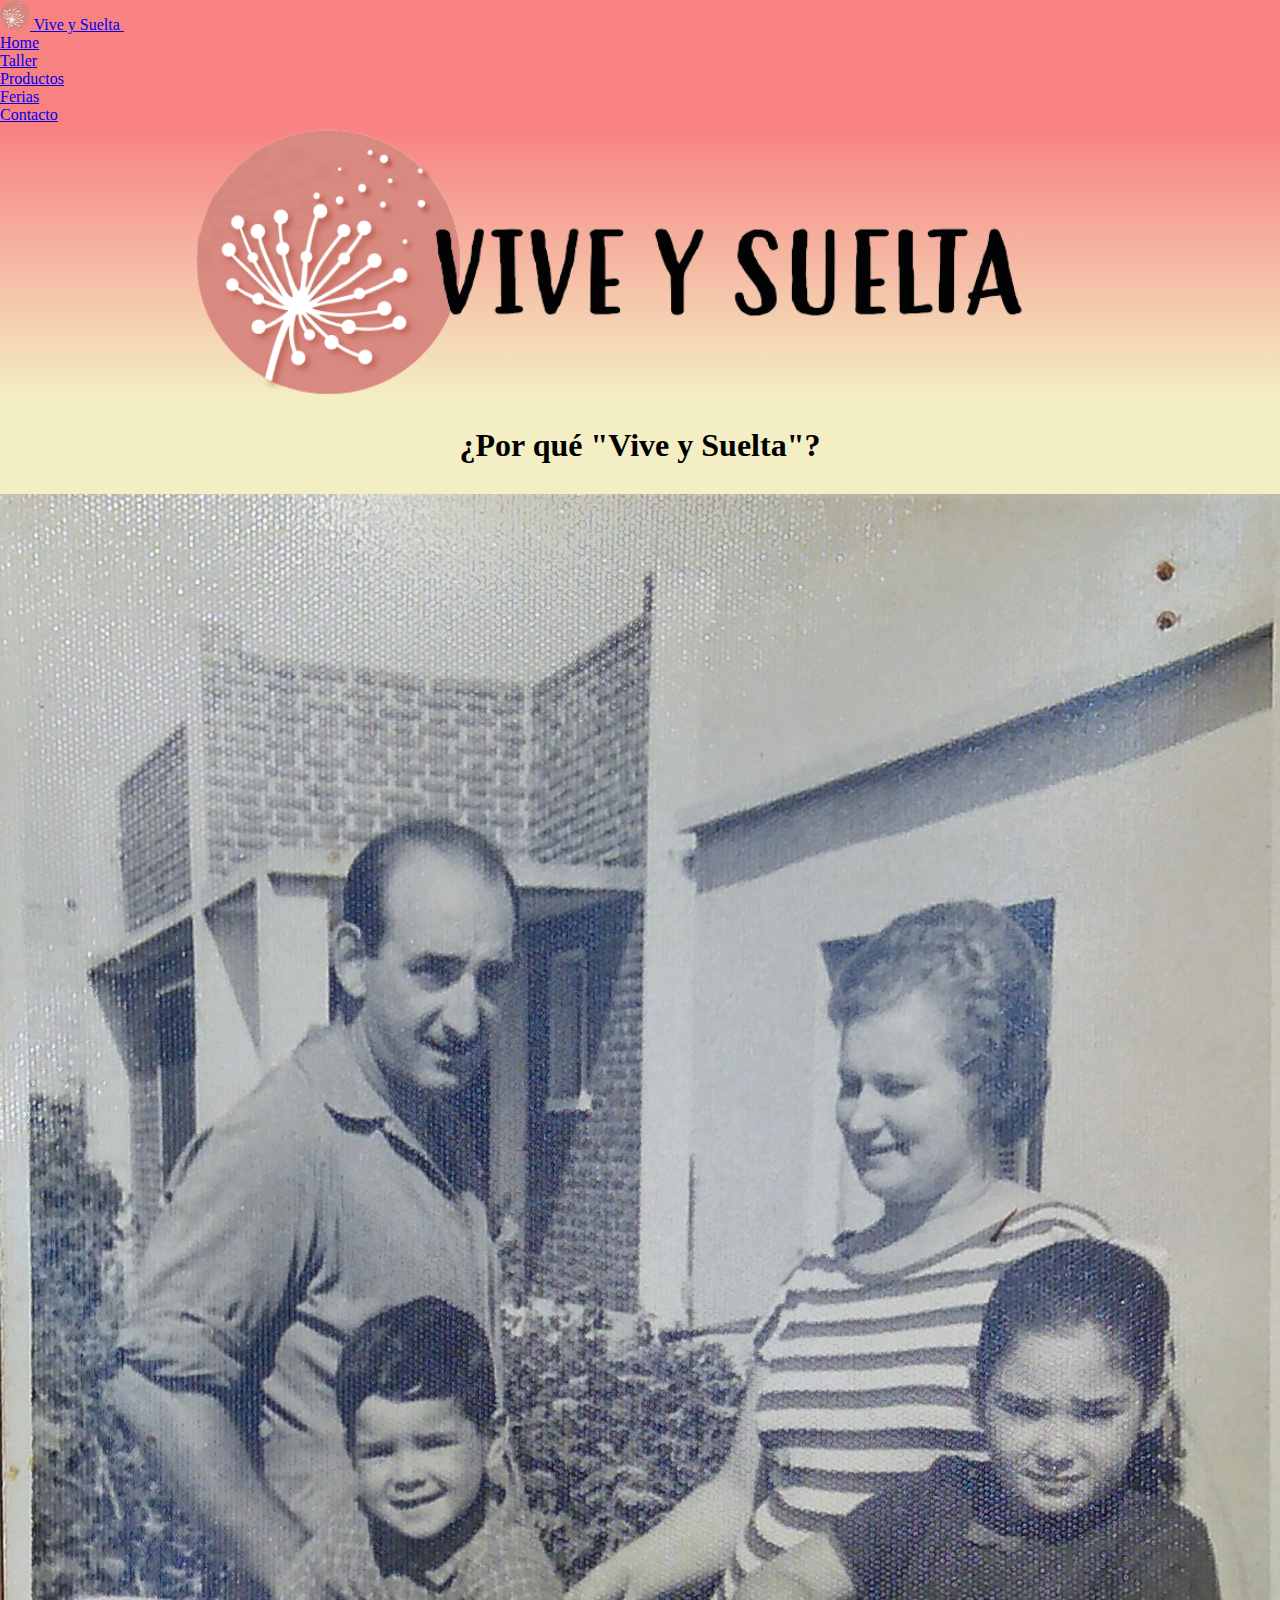
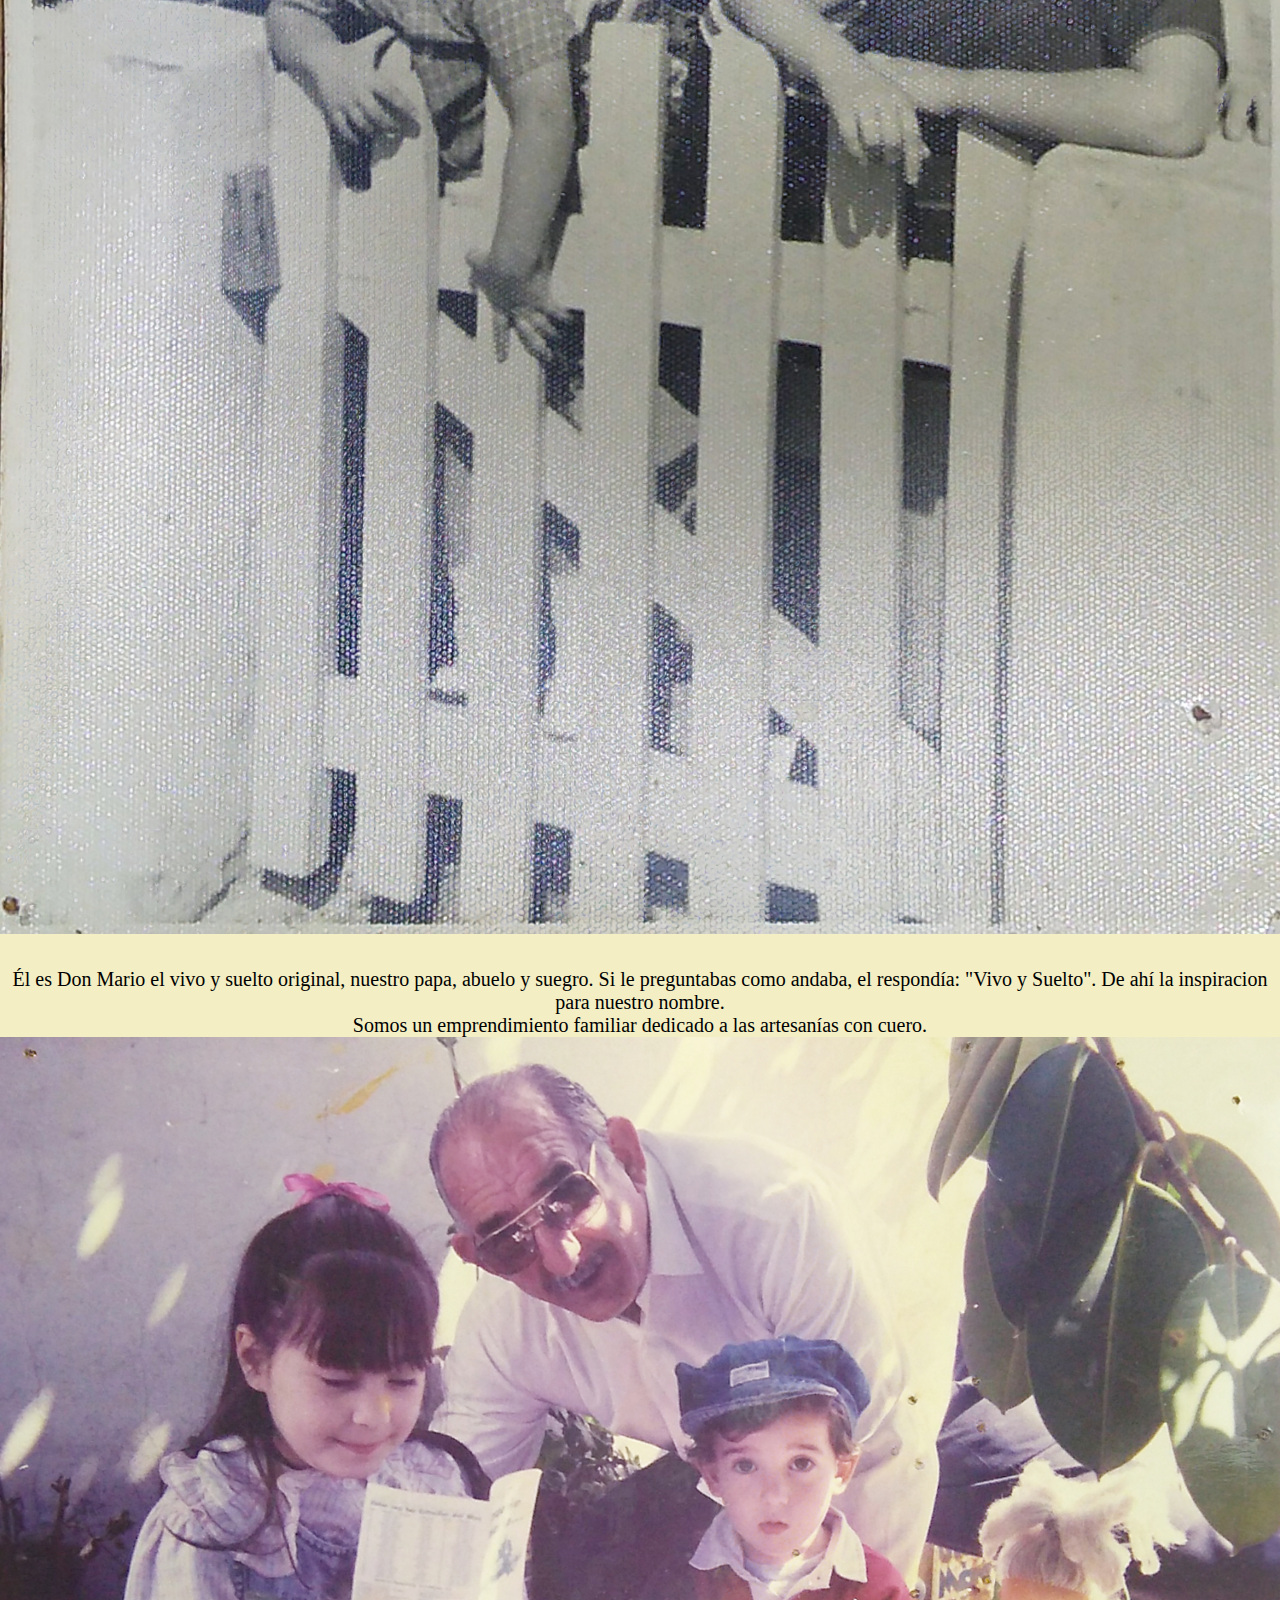
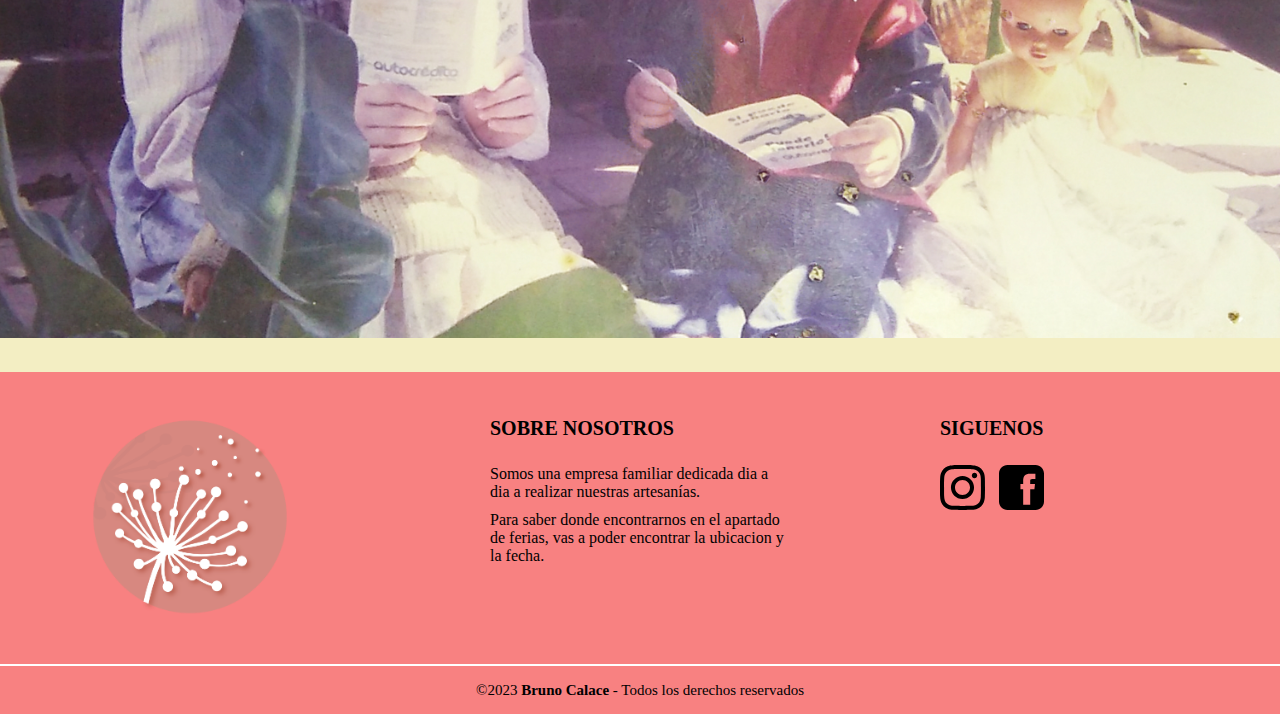
==== commit f21359fc: "viveYSueltaEntregaFinal" ====
--- a/index.html
+++ b/index.html
@@ -76,7 +76,7 @@
     <div class="container-fluid mt-3">
       <div class="row">
         <div class="col px-5">
-          <img class="img-home" src="./images/logo.jfif" alt="Foto" width="100%">
+          <img class="img-home" src="./images/Home/homeMario1.jpg" alt="Foto" width="100%">
         </div>
         <div class="col-lg-8 px-5">
           <p class="text-home">Él es Don Mario el vivo y suelto original, nuestro papa, abuelo y suegro. Si le preguntabas como andaba, el respondía: "Vivo y Suelto". De ahí la inspiracion para nuestro nombre.</p>
@@ -90,7 +90,7 @@
           <p class="text-home">Somos un emprendimiento familiar dedicado a las artesanías con cuero.</p>
         </div>  
         <div class="col px-5">
-          <img class="img-home" src="./images/logo.jfif" alt="Foto" width="100%">
+          <img class="img-home" src="./images/Home/homeMario2.jpg" alt="Foto" width="100%">
         </div>
       </div>
     </div>
--- a/sass/main.css
+++ b/sass/main.css
@@ -63,7 +63,7 @@
   background: linear-gradient(rgb(248, 129, 129), rgb(243, 238, 195));
 }
 .boxBanner img {
-  width: 50%;
+  width: 70%;
 }
 
 h1 {
@@ -108,7 +108,7 @@
   height: auto;
   padding: 10px;
   display: flex;
-  gap: 20px;
+  gap: 30px;
   margin: auto;
   flex-flow: row wrap;
   justify-content: center;
@@ -122,9 +122,9 @@
   margin: auto;
 }
 .accordion-item .accordion-body .flex-item:hover {
-  transform: scale(1.5);
+  transform: scale(1.2);
   transition: all 1s;
-  margin: 100px 50px;
+  margin: 5px 10px;
 }
 
 .boxFerias {
@@ -201,6 +201,19 @@
     align-content: center;
     align-items: center;
   }
+  .boxBanner {
+    width: 100%;
+    height: auto;
+    display: flex;
+    margin: auto;
+    justify-content: center;
+    align-items: center;
+    align-content: center;
+    background: linear-gradient(rgb(248, 129, 129), rgb(243, 238, 195));
+  }
+  .boxBanner img {
+    width: 80%;
+  }
 }
 @media screen and (max-width: 768px) {
   .siteFooter .grupo1 {
@@ -215,6 +228,19 @@
     align-content: center;
     align-items: center;
   }
+  .boxBanner {
+    width: 100%;
+    height: auto;
+    display: flex;
+    margin: auto;
+    justify-content: center;
+    align-items: center;
+    align-content: center;
+    background: linear-gradient(rgb(248, 129, 129), rgb(243, 238, 195));
+  }
+  .boxBanner img {
+    width: 80%;
+  }
 }
 @media screen and (max-width: 576px) {
   .siteFooter .grupo1 {
@@ -229,4 +255,46 @@
     align-content: center;
     align-items: center;
   }
+  .boxBanner {
+    width: 100%;
+    height: auto;
+    display: flex;
+    margin: auto;
+    justify-content: center;
+    align-items: center;
+    align-content: center;
+    background: linear-gradient(rgb(248, 129, 129), rgb(243, 238, 195));
+  }
+  .boxBanner img {
+    width: 80%;
+  }
+  .accordion-item {
+    background-color: rgb(243, 238, 195) !important;
+  }
+  .accordion-item .accordion-header .accordion-button {
+    background-color: rgb(248, 129, 129) !important;
+    width: 90% !important;
+    margin: auto;
+  }
+  .accordion-item .accordion-body .accordion-group {
+    width: 90%;
+    height: auto;
+    padding: 10px;
+    display: flex;
+    gap: 20px;
+    margin: auto;
+    flex-flow: row wrap;
+    justify-content: center;
+    align-items: center;
+    align-content: center;
+  }
+  .accordion-item .accordion-body .flex-item img {
+    width: 100%;
+    height: auto;
+    max-width: 200px;
+    margin: auto;
+  }
+  .accordion-item .accordion-body .flex-item:hover {
+    transform: none;
+  }
 }/*# sourceMappingURL=main.css.map */